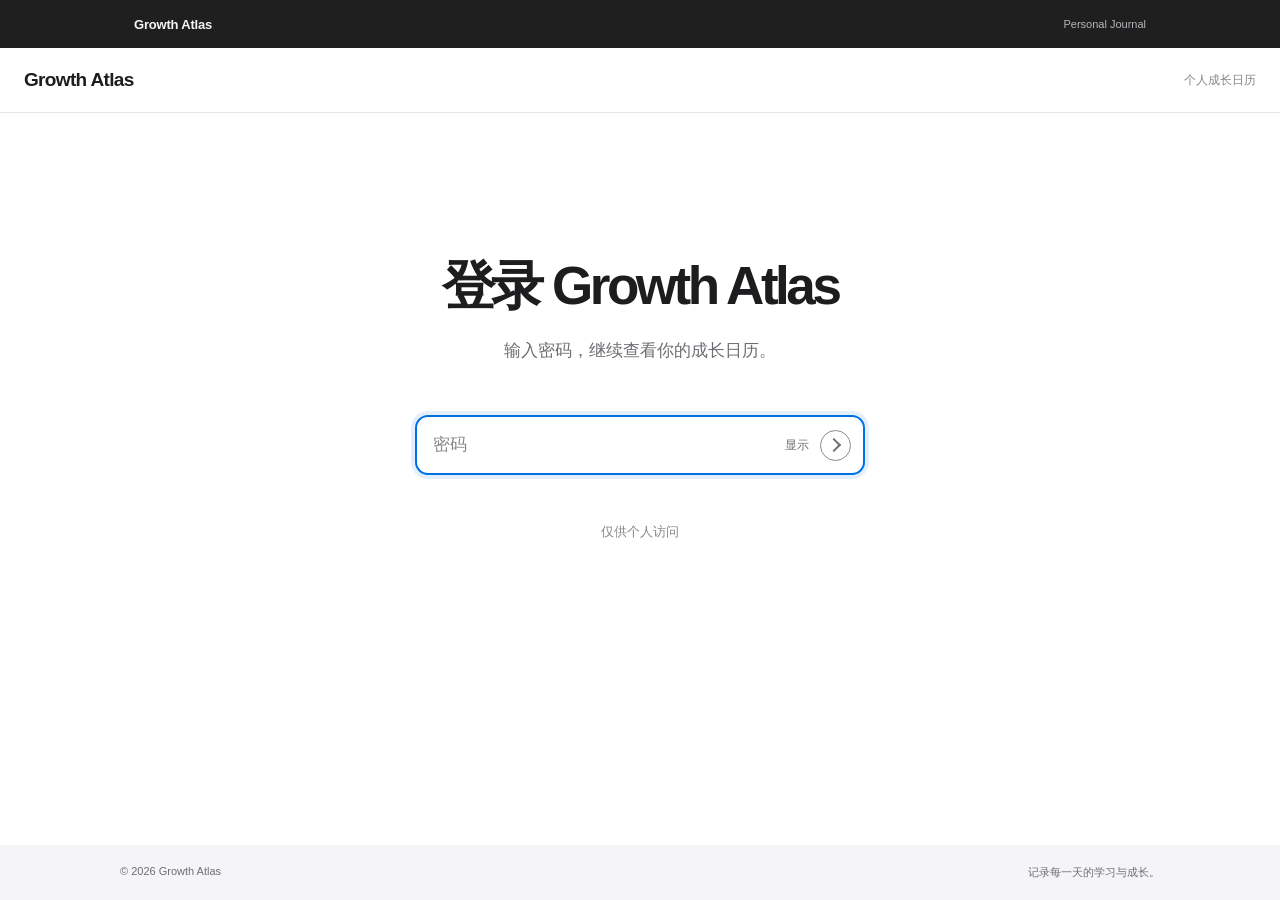
==== calendar.html @ 86c0d1b2 "Rebuild typography and visual palette around Apple-like SF/Inter type and neutral surfaces" ====
<!DOCTYPE html>
<html lang="zh-CN">
<head>
<script>
/* Visual navigation gate only: GitHub Pages remains public, and repository contents are not encrypted. */
(function(){try{if(sessionStorage.getItem('growthAtlasGate')!== '3f55f98f2811bb4a04f81c5dff5974bf2f50a86e8c1baba782991a0f6e214bde')location.replace('./index.html')}catch(e){location.replace('./index.html')}})();
</script>
<meta charset="UTF-8"/>
<meta name="viewport" content="width=device-width,initial-scale=1"/>
<meta name="color-scheme" content="light"/>
<title>Growth Atlas · 学科学习与成长投入</title>
<style>
:root{--bg:#f6f5f0;--card:#fffefa;--ink:#20343c;--nav:#22383e;--muted:#79868a;--stroke:#e6e8e2;--accent:#3b736d;--accent-soft:#e4efea;--gold:#b58c48;--shadow:0 11px 45px rgba(33,54,59,.05);--study:#4774ab;--research:#885c9a;--build:#3b8277;--club:#ad784a;--personal:#ab6876}
*{box-sizing:border-box}html{scroll-behavior:smooth}body{margin:0;background:var(--bg);color:var(--ink);font:14px/1.55 -apple-system,BlinkMacSystemFont,'Segoe UI','PingFang SC','Microsoft YaHei',sans-serif}button,input,textarea,select{font:inherit}button{cursor:pointer}button:disabled{opacity:.5;cursor:not-allowed}button:focus-visible,input:focus-visible,textarea:focus-visible,select:focus-visible{outline:3px solid #80a7a0;outline-offset:2px}h1,h2,h3,p{margin:0}h1,h2{letter-spacing:-.035em}.shell{display:grid;grid-template-columns:250px minmax(0,1fr);min-height:100vh}.sidebar{background:var(--nav);color:#f1f4ef;padding:35px 22px;position:sticky;top:0;height:100vh;display:flex;flex-direction:column;gap:28px}.brand{padding:4px 8px}.brand-mark{width:40px;height:40px;border:1px solid #93afaa;border-radius:11px;display:grid;place-items:center;font-family:Georgia,serif;font-size:28px;color:#d9e6d8;margin-bottom:18px}.eyebrow{font-size:10px;letter-spacing:.2em;font-weight:700;text-transform:uppercase;color:#8ba69e}.brand h2{font-family:Georgia,'Songti SC',serif;font-weight:400;font-size:27px;line-height:1.1;margin:7px 0}.brand p{font-size:11px;color:#a5b9b3;margin-top:6px;letter-spacing:.08em}.side-menu{display:grid;gap:7px}.navbtn{width:100%;display:flex;gap:12px;align-items:center;text-align:left;background:transparent;color:#afc0bb;border:0;border-radius:11px;padding:11px 13px}.navbtn.active,.navbtn:hover{background:#39565a;color:white}.navbtn .glyph{font-size:17px;width:24px;text-align:center}.side-caption{font-size:10px;color:#8ca5a0;letter-spacing:.16em;text-transform:uppercase;padding:0 12px;margin-bottom:8px}.legend{display:grid;gap:14px;padding:0 10px}.leg{display:flex;align-items:center;gap:10px;color:#d4e1dc;font-size:12px}.dot{width:8px;height:8px;display:inline-block;border-radius:100%;flex-shrink:0}.sidebar-bottom{margin-top:auto;border-top:1px solid #496267;padding:20px 8px 4px}.sidebar-bottom strong{font-size:12px;font-weight:600}.sidebar-bottom p{font-size:11px;color:#aac0b9;margin:8px 0 0;line-height:1.7}.content{padding:33px clamp(22px,4vw,64px) 55px;min-width:0;max-width:1840px}.topline{display:flex;justify-content:space-between;align-items:center;margin-bottom:22px;gap:14px}.topline .kicker{letter-spacing:.18em;text-transform:uppercase;font-size:10px;font-weight:700;color:#789188}.date-small{font-size:12px;color:#8a9895}.hero{background:linear-gradient(115deg,#243d40,#30535a 77%,#3b6668);border-radius:20px;color:white;padding:32px 40px;position:relative;overflow:hidden;display:flex;min-height:204px;align-items:center;justify-content:space-between}.hero:before,.hero:after{content:"";position:absolute;border:1px solid rgba(217,236,229,.17);border-radius:100%;height:250px;width:250px;right:-6px;top:-50px}.hero:after{height:170px;width:170px;right:35px;top:-11px}.hero h1{font-family:Georgia,'Songti SC',serif;font-size:clamp(27px,3.6vw,44px);font-weight:400;max-width:610px;margin:6px 0 9px}.hero p{color:#c6d9d5;font-size:13px;max-width:560px}.hero small{color:#acc7c1;font-size:11px;letter-spacing:.11em}.hero .orb{position:relative;font-family:Georgia,serif;font-size:68px;color:#d6e6da;padding-right:53px;opacity:.9}.metrics{display:grid;grid-template-columns:repeat(4,minmax(0,1fr));gap:14px;margin:20px 0 28px}.metric{background:var(--card);border:1px solid var(--stroke);border-radius:13px;padding:17px 20px;box-shadow:var(--shadow)}.metric .value{font-family:Georgia,serif;font-size:28px;color:#24444b;line-height:1.15}.metric label{display:block;color:#82928f;font-size:11px;margin-top:5px}.section-head{display:flex;align-items:end;justify-content:space-between;gap:10px;margin-bottom:15px}.section-head h2{font-family:Georgia,'Songti SC',serif;font-weight:500;font-size:27px}.section-head .muted{font-size:12px;color:#869490}.toolbar{background:var(--card);border:1px solid var(--stroke);border-radius:12px;padding:12px 15px;margin-bottom:15px;display:flex;flex-wrap:wrap;justify-content:space-between;align-items:center;gap:11px}.month-control{display:flex;align-items:center;gap:11px}.month-name{font-family:Georgia,serif;font-size:19px;font-weight:500;min-width:145px;text-align:center}.small-btn{background:#f7f8f4;border:1px solid var(--stroke);color:var(--ink);border-radius:8px;padding:7px 10px;font-weight:600}.small-btn:hover{background:#ebf2ed}.primary{border:0;background:var(--accent);color:white;border-radius:9px;padding:10px 14px;font-weight:650}.primary:hover{background:#305c56}.toolbar-actions{display:flex;gap:7px;align-items:center;flex-wrap:wrap}.searchbox{background:#f8f8f4;border:1px solid var(--stroke);padding:9px 12px;border-radius:8px;width:200px;color:var(--ink)}.filterbar{display:flex;gap:8px;flex-wrap:wrap;margin-bottom:17px}.chip{border:1px solid var(--stroke);background:var(--card);border-radius:30px;padding:6px 12px;color:#657979;font-size:12px;transition:.15s}.chip.active{background:#26474a;border-color:#26474a;color:white}.chip:hover{border-color:#91aaa3}.main-grid{display:grid;grid-template-columns:minmax(0,1fr) 316px;gap:18px;align-items:start}.calendar-wrap{background:var(--card);border-radius:15px;border:1px solid var(--stroke);overflow:hidden;box-shadow:var(--shadow)}.week-head{display:grid;grid-template-columns:repeat(7,minmax(0,1fr));border-bottom:1px solid var(--stroke);background:#f9faf6}.week-head div{padding:13px 0;text-align:center;color:#8b9b96;font-size:11px;font-weight:700}.calendar{display:grid;grid-template-columns:repeat(7,minmax(0,1fr))}.day{padding:10px 10px 8px;min-height:122px;background:var(--card);border:0;border-right:1px solid #eceee8;border-bottom:1px solid #eceee8;text-align:left;display:flex;flex-direction:column;gap:6px;min-width:0;position:relative;color:var(--ink);transition:background .15s}.day:nth-child(7n){border-right:0}.day:hover{background:#f4f9f6}.day.selected{background:#e9f3ed;box-shadow:inset 0 0 0 2px #60887b;z-index:1}.day.outside{background:#fbfbf9;color:#b7c0be}.day.today .num{background:#365f5d;color:white}.day .num{font-family:Georgia,serif;font-size:16px;width:25px;height:25px;display:grid;place-items:center;border-radius:50%}.daytag{font-size:10px;padding:3px 5px;border-radius:5px;white-space:nowrap;overflow:hidden;text-overflow:ellipsis;display:block;line-height:1.4;min-width:0}.daytag.study{background:#e8effb;color:#426d9c}.daytag.research{background:#f1eaf4;color:#80578f}.daytag.build{background:#e6f3ef;color:#397769}.daytag.club{background:#f8eee4;color:#a06f46}.daytag.personal{background:#f9edf0;color:#a05e6a}.plus{font-size:10px;color:#8d9a98;align-self:flex-end;margin-top:auto}.emptyHint{font-size:9px;color:#b8c3be;margin-top:7px}.detail{background:var(--card);border:1px solid var(--stroke);border-radius:15px;box-shadow:var(--shadow);padding:20px;min-height:500px;position:sticky;top:22px}.detail-top{display:flex;justify-content:space-between;align-items:start;gap:10px}.detail h3{font-family:Georgia,'Songti SC',serif;font-weight:500;font-size:21px;line-height:1.4}.detail .subtitle{font-size:11px;color:#94a29f;margin:4px 0 18px}.entry{border-left:3px solid var(--build);padding:9px 0 12px 13px;margin:0 0 14px;border-bottom:1px solid #edf0eb}.entry.study{border-left-color:var(--study)}.entry.research{border-left-color:var(--research)}.entry.build{border-left-color:var(--build)}.entry.club{border-left-color:var(--club)}.entry.personal{border-left-color:var(--personal)}.entry label{font-size:10px;color:#849793;letter-spacing:.02em}.entry strong{display:block;font-size:13px;font-weight:650;margin:3px 0}.entry p{font-size:12px;color:#7f8a8a;white-space:pre-line}.entry .entry-actions{display:flex;gap:10px;margin-top:9px}.textbtn{border:0;background:transparent;color:#81928c;font-size:11px;padding:0}.textbtn:hover{color:#22554f}.empty-day{padding:34px 8px;text-align:center;color:#8e9a95;font-size:12px;line-height:1.7}.add-day{width:100%;background:#f1f6f1;border:1px dashed #a6beb3;color:#427168;border-radius:9px;padding:11px;margin-top:8px;font-weight:600}.pane{display:none}.pane.active{display:block}.timeline{background:var(--card);border:1px solid var(--stroke);border-radius:15px;padding:22px}.timeline-day{display:grid;grid-template-columns:100px 1fr;gap:14px;border-bottom:1px solid #ecefea;padding:14px 0}.timeline-date{font-family:Georgia,serif;font-size:16px}.timeline-items{display:flex;flex-wrap:wrap;gap:7px}.timeline-pill{background:#f5f7f4;border-radius:7px;padding:7px 10px;font-size:12px;border-left:3px solid #567}.timeline-pill small{display:block;font-size:10px;color:#87948e}.insights{display:grid;grid-template-columns:1fr 1fr;gap:16px}.insight-card{border:1px solid var(--stroke);border-radius:15px;background:var(--card);padding:25px;min-height:300px}.insight-card h3{font-family:Georgia,'Songti SC',serif;font-size:20px;font-weight:500;margin-bottom:20px}.bar-row{display:grid;grid-template-columns:110px 1fr 33px;gap:12px;align-items:center;margin:12px 0;font-size:12px}.bar-track{height:8px;background:#edf0eb;border-radius:12px;overflow:hidden}.bar-fill{height:100%;border-radius:12px}.weekReview{border:1px solid var(--stroke);border-radius:15px;background:var(--card);padding:25px}.weekReview h3{font-family:Georgia,serif;font-size:23px;font-weight:400;margin-bottom:8px}.weekReview .review-summary{color:#637a74;font-size:13px;margin:14px 0}.weekReview .review-day{padding:10px 0;border-bottom:1px solid #eceeeb}.weekReview .review-day strong{font-size:12px}.weekReview .review-day span{font-size:12px;color:#81918a}.utilities{border-top:1px solid var(--stroke);padding-top:23px;margin-top:27px;display:grid;grid-template-columns:1fr 1fr;gap:16px}.utility{border:1px solid var(--stroke);border-radius:15px;background:var(--card);padding:20px}.utility h3{font-family:Georgia,'Songti SC',serif;font-weight:500;font-size:19px}.utility p{font-size:12px;color:#788b86;margin:7px 0 14px}.utility .btnrow{display:flex;gap:8px;flex-wrap:wrap}.status{display:flex;gap:7px;align-items:center;color:#7b9088;font-size:11px}.footer{margin-top:27px;font-size:11px;color:#97a39d;display:flex;justify-content:space-between;gap:12px}.dialog-backdrop{position:fixed;inset:0;background:rgba(23,39,43,.45);z-index:30;display:none;align-items:center;justify-content:center;padding:15px}.dialog-backdrop.open{display:flex}.dialog{width:min(560px,100%);max-height:92vh;overflow:auto;background:#fffefa;border-radius:18px;padding:26px;box-shadow:0 20px 80px rgba(10,35,36,.25)}.dialog h3{font-family:Georgia,'Songti SC',serif;font-size:25px;font-weight:400;margin:0 0 16px}.form-grid{display:grid;grid-template-columns:1fr 1fr;gap:13px}.form-item{display:grid;gap:5px;font-size:12px;font-weight:600;color:#667b76;margin-bottom:12px}.form-item.full{grid-column:1/-1}.form-item input,.form-item select,.form-item textarea{border:1px solid #dbe3db;border-radius:8px;padding:9px 11px;background:white;color:var(--ink);width:100%}.dialog .actions{display:flex;justify-content:flex-end;gap:8px;margin-top:16px}.help{font-size:12px;color:#74867e;line-height:1.8;margin:9px 0}.code-example{background:#f2f5f1;border:1px solid #e2e8df;padding:12px;border-radius:9px;font:11px/1.6 ui-monospace,monospace;color:#485f57;white-space:pre-wrap;overflow-wrap:anywhere}.toast{position:fixed;bottom:22px;right:24px;background:#264841;color:white;padding:12px 17px;border-radius:10px;box-shadow:0 9px 26px #1b3c3540;z-index:40;max-width:350px;font-size:13px;display:none}.toast.show{display:block}.mobile-note{display:none}
@media(max-width:1200px){.shell{grid-template-columns:205px minmax(0,1fr)}.sidebar{padding:28px 13px}.content{padding:27px 22px}.main-grid{grid-template-columns:minmax(0,1fr) 280px}.day{min-height:112px;padding:7px}.daytag{font-size:9px}}@media(max-width:960px){.sidebar{position:relative;height:auto;grid-column:1/-1;flex-direction:row;align-items:center;padding:12px 20px;gap:12px}.brand{padding:0}.brand-mark,.brand p,.sidebar-bottom,.side-caption,.legend{display:none}.brand h2{font-size:22px;margin:0;white-space:nowrap}.side-menu{display:flex;margin-left:auto}.navbtn{padding:8px 10px}.navbtn .glyph{display:none}.shell{display:block}.main-grid{grid-template-columns:1fr}.detail{position:static;min-height:0}.metrics{grid-template-columns:repeat(4,1fr)}}@media(max-width:660px){.hero{padding:26px;min-height:170px}.hero .orb{display:none}.metrics{grid-template-columns:repeat(2,1fr)}.main-grid{gap:12px}.day{min-height:93px;padding:5px;gap:3px}.daytag{font-size:8px;line-height:1.25;padding:3px}.plus{font-size:8px}.week-head div{font-size:10px}.content{padding:20px 13px}.toolbar{padding:10px;gap:9px}.month-name{min-width:103px;font-size:16px}.searchbox{width:100%}.toolbar-actions{width:100%}.insights,.utilities{grid-template-columns:1fr}.timeline-day{grid-template-columns:70px 1fr}.footer{flex-direction:column}.form-grid{grid-template-columns:1fr}.side-menu{gap:1px}.navbtn{font-size:11px;padding:7px}}
@media(prefers-reduced-motion:reduce){html{scroll-behavior:auto}*{transition:none!important}}

/* Learning taxonomy and observable study activity */
.tiny-dot{display:inline-block;width:6px;height:6px;border-radius:50%;margin-right:5px;vertical-align:1px;flex-shrink:0}
.learning-tally{font-size:9px;color:#4b7187;background:#edf4f6;align-self:flex-start;padding:1px 5px;border-radius:5px;margin-top:auto;white-space:nowrap}
.subject-filter{display:flex;align-items:center;gap:11px;flex-wrap:wrap;background:#fffefa;border:1px solid var(--stroke);border-radius:12px;padding:11px 14px;margin:-6px 0 17px}
.subject-caption{font-size:11px;font-weight:700;color:#55707a;flex-shrink:0}
.subject-filter-buttons{display:flex;flex-wrap:wrap;gap:6px;flex:1}
.subject-chip{display:inline-flex;gap:6px;align-items:center;padding:5px 10px;background:#f7f8f5;border:1px solid #eaeeeb;border-radius:7px;font-size:11px;color:#687976}
.subject-chip i,.subject-title i{width:8px;height:8px;border-radius:3px;display:inline-block;flex-shrink:0}
.subject-chip:hover,.subject-chip.active{background:#e6eeeb;border-color:#afc3be;color:#264f4b}
.subject-chip.active{font-weight:700;box-shadow:inset 0 0 0 1px #b7cfc5}
.subject-explain{font-size:10px;color:#9aa9a2}
.learning-heading{display:flex;gap:18px;align-items:flex-end;justify-content:space-between;margin:0 0 20px}
.learning-heading h3{font:400 29px Georgia,'Songti SC',serif;margin:5px 0 7px;letter-spacing:-.03em}
.learning-heading p{font-size:12px;color:#879691;max-width:610px}
.period-switch{display:flex;gap:3px;padding:4px;background:#e9eeea;border-radius:10px;flex-shrink:0}
.period-switch button{border:none;padding:8px 13px;border-radius:7px;background:transparent;color:#768883;font-size:11px}
.period-switch button.active{background:white;color:#284d4b;box-shadow:0 1px 6px rgba(30,57,47,.09);font-weight:700}
.study-overview{display:grid;grid-template-columns:repeat(4,minmax(0,1fr));gap:13px;margin-bottom:14px}
.study-kpi{background:var(--card);border:1px solid var(--stroke);border-radius:12px;padding:18px 20px;display:grid;gap:5px}
.study-kpi span{font:400 30px Georgia,serif;color:#284a50}
.study-kpi small{font-size:11px;color:#84948e}
.method-note{font-size:11px;color:#9aa6a3;margin:0 0 19px}
.study-grid{display:grid;grid-template-columns:minmax(0,1.32fr) minmax(260px,1fr);gap:16px}
.study-grid .insight-card{min-height:0}
.study-wide{grid-row:span 2}
.chart-head{display:flex;justify-content:space-between;align-items:start;gap:8px;margin-bottom:22px}
.study-grid .chart-head h3{font:400 20px Georgia,'Songti SC',serif;margin:0 0 5px}
.chart-head p{font-size:11px;color:#92a09d;line-height:1.6}
.chart-guide{font-size:10px;color:#82928d;white-space:nowrap}
.subject-rank{display:grid;grid-template-columns:125px minmax(40px,1fr) 74px;gap:11px;align-items:center;margin:12px 0}
.subject-title{display:flex;align-items:center;gap:7px;font-size:11px;color:#526b69;white-space:nowrap}
.subbar{height:9px;background:#eff2ee;border-radius:20px;overflow:hidden}
.subbar-fill{height:100%;border-radius:20px}
.subnum{text-align:right;color:#496766;font-size:12px;font-variant-numeric:tabular-nums;white-space:nowrap}
.subnum strong{font-size:13px}
.subnum small{font-size:10px;color:#9da9a5}
.week-trend{height:150px;display:flex;gap:9px;justify-content:space-between;align-items:stretch}
.trend-col{min-width:0;flex:1;display:flex;flex-direction:column;align-items:center;gap:4px}
.trend-value{height:18px;font:13px Georgia,serif;color:#476662}
.trend-track{width:100%;flex:1;background:#f0f3ee;border-radius:7px;overflow:hidden;display:flex;align-items:end}
.trend-fill{width:100%;min-height:0;background:linear-gradient(0deg,#53877c,#92b3a5);border-radius:7px 7px 0 0}
.trend-label{font-size:9px;color:#97a59f;white-space:nowrap}
.chart-foot{font-size:10px;color:#9aa9a3;margin-top:13px}
.heatmap{display:grid;grid-template-columns:repeat(14,minmax(0,1fr));gap:5px}
.heat-day{aspect-ratio:1;border-radius:4px;background:#e9eeea;display:block;min-width:0}
.heat-day.h1,.heat-key .h1{background:#c8ded6}.heat-day.h2,.heat-key .h2{background:#92b9a9}.heat-day.h3,.heat-key .h3{background:#639582}.heat-day.h4,.heat-key .h4{background:#315f56}
.heat-key{display:flex;gap:5px;align-items:center;justify-content:flex-end;margin-top:15px;font-size:10px;color:#98a5a0}
.heat-key i{width:12px;height:12px;border-radius:3px;background:#e9eeea;display:block}
.small-note{margin-top:18px;font-size:11px;color:#8d9e97;line-height:1.65}
.neutral-empty{color:#9ca8a2;font-size:12px;padding:15px 0}
.minor-insights{margin-top:16px}
.minor-insights .insight-card{min-height:260px}
.explain-p{font-size:12px;color:#7c8c86;margin:0 0 13px;line-height:1.8}
.field-hidden{display:none!important}
.sr-only{position:absolute;width:1px;height:1px;overflow:hidden;clip:rect(0,0,0,0)}
@media(max-width:1100px){.study-grid{grid-template-columns:1fr}.study-wide{grid-row:auto}.subject-explain{display:none}}
@media(max-width:720px){.study-overview{grid-template-columns:repeat(2,minmax(0,1fr))}.learning-heading{align-items:start;flex-direction:column}.subject-rank{grid-template-columns:110px minmax(30px,1fr) 66px;gap:7px}.study-kpi{padding:14px}.heatmap{gap:3px}.subject-filter{padding:10px}}


/* FULL CALENDAR: every learning point and every other activity appears in the day cell. */
.main-grid{display:grid;grid-template-columns:minmax(0,1fr);gap:18px}
.calendar-wrap{width:100%;max-width:100%;overflow-x:auto;overscroll-behavior-x:contain}
.calendar,.week-head{min-width:1050px}
.day{min-height:220px;padding:12px 11px;gap:9px;white-space:normal;text-align:left;align-self:stretch;justify-content:flex-start;overflow-wrap:anywhere}
.day.study-few{background:#f9fbf9}
.day.study-some{background:#f4f9f5}
.day.study-many{background:#edf6ef}
.day:hover{background:#e9f3ed}
.day.selected{background:#e8f3ec;box-shadow:inset 0 0 0 2px #61887c;z-index:1}
.day.outside{background:#fbfbf9}
.day-top{display:flex;align-items:center;justify-content:space-between;min-height:27px;gap:5px}
.day .num{flex:0 0 25px}
.day-level{font-size:10px;font-weight:700;white-space:nowrap;padding:3px 6px;border-radius:6px;color:#47756c;background:#ddeee4;font-variant-numeric:tabular-nums}
.day-level.few{background:#edf3ee;color:#628072}
.day-level.some{background:#dae9dc;color:#396b54}
.day-level.many{background:#477966;color:#fff}
.day-entries{display:flex;flex-direction:column;gap:9px;min-width:0;flex:1}
.cal-event{display:block;min-width:0;padding-left:8px;border-left:3px solid var(--cal-color);text-align:left}
.cal-kind{font-size:10px;font-weight:700;line-height:1.5;display:flex;align-items:center;gap:5px;color:var(--cal-color);margin-bottom:2px}
.cal-kind-dot{display:inline-block;width:6px;height:6px;border-radius:50%;background:var(--cal-color);flex-shrink:0}
.cal-lines{display:grid;gap:2px;min-width:0}
.cal-topic{display:block;color:#344c52;font-size:11px;line-height:1.5;white-space:normal;overflow-wrap:anywhere;word-break:normal}
.is-study .cal-topic:before{content:'· ';font-weight:800;color:var(--cal-color)}
.is-other .cal-topic{font-size:10px;color:#687b79}
.detail{position:static;top:auto;min-height:0;width:100%}
@media(max-width:1200px){.main-grid{grid-template-columns:minmax(0,1fr)}.day{min-height:200px;padding:11px}}
@media(max-width:960px){.calendar,.week-head{min-width:1050px}}
@media(max-width:660px){.day{min-height:180px;padding:11px;gap:8px}.cal-topic{font-size:11px}.is-other .cal-topic{font-size:10px}.day-level{font-size:10px}}



/* APPLE REFERENCE / TYPOGRAPHY AND COLOR REBUILD V4
   Inspired by apple.com editorial rhythm, not an official Apple site.
   No proprietary fonts or brand imagery are embedded. */
:root{--bg:#ffffff;--card:#ffffff;--ink:#1d1d1f;--nav:#f5f5f7;--muted:#6e6e73;--stroke:#d2d2d7;--accent:#0071e3;--accent-soft:#f5f5f7;--shadow:none;--study:#2474c8;--research:#9b6cae;--build:#298474;--club:#bb8638;--personal:#bd6979;--ease:cubic-bezier(.22,1,.36,1)}
html{scroll-behavior:smooth;scroll-padding-top:126px}
body{background:#fff;color:#1d1d1f;font-family:"SF Pro Text","SF Pro Display",Inter,-apple-system,BlinkMacSystemFont,"Helvetica Neue","PingFang SC","Microsoft YaHei",Arial,sans-serif;font-size:15px;font-weight:400;line-height:1.55;-webkit-font-smoothing:antialiased;text-rendering:optimizeLegibility}
h1,h2,h3{font-family:"SF Pro Display",Inter,-apple-system,BlinkMacSystemFont,"Helvetica Neue","PingFang SC","Microsoft YaHei",Arial,sans-serif;font-weight:600;letter-spacing:-.035em}
button,input,select,textarea{font:inherit}
button:focus-visible,input:focus-visible,textarea:focus-visible,select:focus-visible,summary:focus-visible{outline:3px solid rgba(0,113,227,.6);outline-offset:3px}
.shell{display:block;min-height:100vh}
.sidebar{position:sticky;top:0;z-index:90;width:100%;height:48px;display:flex;align-items:center;gap:28px;padding:0 max(24px,calc((100vw - 1120px)/2));background:rgba(250,250,252,.95);backdrop-filter:blur(18px);-webkit-backdrop-filter:blur(18px);color:#1d1d1f;border-bottom:1px solid rgba(0,0,0,.045);box-shadow:none}
.sidebar .brand{padding:0;display:flex;align-items:center;gap:9px;white-space:nowrap;flex-shrink:0}
.brand-mark{width:24px;height:24px;margin:0;border:0;border-radius:7px;background:#1d1d1f;color:#fff;display:grid;place-items:center;font:16px Georgia,serif}
.sidebar .brand h2{margin:0;color:#1d1d1f;font-family:inherit;font-size:13px;font-weight:650;letter-spacing:-.02em}
.sidebar .brand .eyebrow,.sidebar .brand p,.sidebar-bottom,.sidebar>div:not(.brand){display:none}
.side-menu{display:flex;align-items:center;justify-content:center;margin:0 auto;gap:15px}
.navbtn{width:auto;height:48px;padding:0 11px;background:transparent;color:#505054;border:0;border-radius:0;font-size:12px;font-weight:400;white-space:nowrap;gap:0;transition:color .2s}
.navbtn .glyph{display:none}
.navbtn:hover{background:transparent;color:#000}
.navbtn.active{background:transparent;color:#1d1d1f;font-weight:600}
.navbtn:after{content:"";position:absolute;height:1.5px;bottom:0;left:12px;right:12px;background:#1d1d1f;transform:scaleX(0);transition:transform .28s var(--ease)}
.navbtn{position:relative}
.navbtn.active:after{transform:scaleX(1)}
#atlasLogout{flex-shrink:0!important;width:auto!important;background:transparent!important;border:0!important;color:#6e6e73!important;font-size:11px!important;padding:6px 3px!important;margin:0!important;border-radius:4px!important}
#atlasLogout:hover{color:#1d1d1f!important}
.atlas-subnav{height:58px;top:48px;position:sticky;z-index:85;display:block;background:rgba(255,255,255,.94);backdrop-filter:blur(18px);-webkit-backdrop-filter:blur(18px);border-bottom:1px solid #e5e5e7}
.atlas-subnav-inner{height:100%;max-width:1168px;padding:0 24px;margin:auto;display:flex;align-items:center;gap:14px}
.atlas-subnav-title{font-size:19px;font-weight:600;letter-spacing:-.032em;color:#1d1d1f}
.atlas-subnav-section{font-size:12px;color:#6e6e73;padding-left:13px;border-left:1px solid #d2d2d7}
.atlas-subnav-spacer{flex:1}
.atlas-subnav-caption{display:none}
.atlas-subnav-action{background:#0071e3;color:#fff;border:0;border-radius:999px;padding:7px 14px;font-size:12px;font-weight:500;transition:background .2s}
.atlas-subnav-action:hover{background:#0077ed}
.content{max-width:1250px;margin:0 auto;padding:0 38px 80px;min-width:0}
.topline{display:none}
.feature-stage{width:100vw;margin:0 calc(50% - 50vw);min-height:0;background:#f5f5f7;color:#1d1d1f;display:flex;flex-direction:column;align-items:center;overflow:hidden;padding:0 0 22px}
.feature-stage:before{content:none}
.hero{background:transparent;color:#1d1d1f;padding:79px 20px 39px;min-height:0;display:block;text-align:center;width:100%;margin:0;animation:atlasRise .65s var(--ease) both}
.hero:before,.hero:after,.hero .orb{display:none!important}
.hero>div:first-child{max-width:1030px;margin:auto}
.hero small{color:#6e6e73;font-size:11px;font-weight:500;letter-spacing:.09em}
.hero h1{color:#1d1d1f;font-size:clamp(46px,5.2vw,70px);font-weight:600;line-height:1.12;letter-spacing:-.046em;margin:16px auto 18px}
.hero p{color:#6e6e73;font-size:clamp(17px,1.65vw,21px);font-weight:400;line-height:1.43;max-width:800px;margin:auto;letter-spacing:-.012em}
.hero-explore{display:inline-flex;align-items:center;justify-content:center;gap:10px;margin-top:27px;padding:10px 21px;border:0;border-radius:999px;background:#0071e3;color:#fff;font-size:14px;font-weight:400;transition:background .2s}
.hero-explore:hover{background:#0077ed}
.hero-explore span{font-size:14px}
.hero-showcase{z-index:1;display:grid;grid-template-columns:.82fr 1.18fr;align-items:center;gap:34px;width:min(930px,calc(100% - 56px));min-height:242px;margin:4px auto 0;padding:34px 38px;border-radius:16px;border:0;box-shadow:none;background:#fff;color:#1d1d1f;transform:none;animation:atlasRise .75s var(--ease) .14s both}
.showcase-eyebrow{color:#86868b;font-size:10px;font-weight:500;letter-spacing:.065em;margin-bottom:10px}
.showcase-count{color:#1d1d1f;font-family:"SF Pro Display",Inter,-apple-system,BlinkMacSystemFont,"Helvetica Neue",Arial,sans-serif;font-weight:600;font-size:clamp(72px,8.5vw,116px);line-height:.96;letter-spacing:-.058em;font-variant-numeric:tabular-nums}
.showcase-count-label{font-size:19px;font-weight:500;color:#1d1d1f;margin-top:11px;letter-spacing:-.018em}
.showcase-caption{font-size:12px;color:#86868b;margin-top:11px}
.showcase-right{padding-left:34px;border-left:1px solid #e5e5e7;min-width:0}
.showcase-header{display:flex;justify-content:space-between;gap:15px;align-items:center;font-size:13px;color:#1d1d1f;font-weight:600;margin-bottom:15px}
.showcase-header span:last-child{font-size:11px;color:#86868b;font-weight:400}
.showcase-bars{display:grid;grid-template-columns:repeat(7,minmax(0,1fr));align-items:end;gap:10px;height:143px}
.showcase-day{min-width:0;height:100%;display:flex;align-items:center;flex-direction:column;justify-content:end;gap:8px}
.showcase-bar-track{display:flex;align-items:end;position:relative;width:100%;height:112px;overflow:hidden;border-radius:4px;background:#f5f5f7}
.showcase-bar{display:block;height:0;min-height:3px;width:100%;background:#0071e3;border-radius:4px 4px 0 0;transition:height .7s var(--ease)}
.showcase-day:nth-child(3n+2) .showcase-bar,.showcase-day:nth-child(4n) .showcase-bar{background:#0071e3}
.showcase-day.empty .showcase-bar{background:#d2d2d7}
.showcase-date{font-size:10px;color:#6e6e73;font-variant-numeric:tabular-nums;white-space:nowrap}
.showcase-value{position:absolute;width:100%;left:0;top:5px;text-align:center;color:#6e6e73;font-size:10px;font-weight:500}
.showcase-footnote{color:#86868b;font-size:10px;margin-top:13px;line-height:1.5}
.stage-footline{display:flex;justify-content:space-between;width:min(930px,calc(100% - 56px));margin:21px auto 0;font-size:9px;letter-spacing:.09em;color:#86868b}
.metrics{display:grid;grid-template-columns:repeat(3,minmax(0,1fr));gap:0;margin:0 0 101px;padding:55px 0 45px;background:transparent;border:0;border-bottom:1px solid #e5e5e7;overflow:visible;animation:none}
.metric{min-height:0;display:flex;align-items:center;justify-content:center;text-align:center;flex-direction:column;gap:7px;padding:5px 16px;border:0;border-right:1px solid #e5e5e7;border-radius:0;box-shadow:none!important;background:transparent!important;transform:none!important}
.metric:first-child{display:none}
.metric:last-child{border-right:0}
.metric .value,.metric:nth-child(2) .value,.metric:nth-child(3) .value,.metric:nth-child(4) .value{color:#1d1d1f;font-size:clamp(38px,4vw,58px);line-height:1.08;font-weight:600;letter-spacing:-.042em;font-variant-numeric:tabular-nums}
.metric label,.metric:nth-child(1) label{font-size:12px;color:#6e6e73;font-weight:400;margin:0}
.section-head{display:flex;align-items:center;flex-direction:column;gap:12px;text-align:center;margin:0 0 28px}
.section-head h2{font-size:clamp(36px,4.3vw,54px);font-weight:600;letter-spacing:-.045em;line-height:1.1}
.section-head .muted{color:#6e6e73;font-size:15px;text-align:center;max-width:650px}
.toolbar{padding:0;margin:0 0 15px;display:flex;align-items:center;justify-content:space-between;flex-wrap:wrap;gap:13px;border:0;background:transparent;box-shadow:none}
.month-control{gap:10px}
.month-name{font-size:19px;font-weight:600;letter-spacing:-.022em;min-width:130px}
.small-btn{color:#1d1d1f;border:1px solid #d2d2d7;border-radius:999px;background:#fff;padding:8px 12px;font-size:12px;font-weight:400}
.small-btn:hover{background:#f5f5f7}
.primary{border:0;border-radius:999px;background:#0071e3;color:#fff;padding:10px 17px;font-size:12px;font-weight:500}
.primary:hover{background:#0077ed}
.toolbar-actions{gap:9px}
.searchbox{background:#fff;border:1px solid #d2d2d7;border-radius:9px;min-height:39px;padding:9px 12px;color:#1d1d1f;font-size:13px;width:230px}
.atlas-filters{margin:0 0 19px}
.atlas-filters summary{display:inline-flex;align-items:center;gap:9px;font-size:12px;font-weight:400;color:#0066cc;cursor:pointer;padding:9px 0;list-style:none}
.atlas-filters summary::-webkit-details-marker{display:none}
.atlas-filters summary:before{content:"＋";font-size:15px}
.atlas-filters[open] summary:before{content:"−"}
.filter-summary-note{font-weight:400;color:#86868b}
.atlas-filters .filterbar{margin:10px 0 12px}
.atlas-filters .subject-filter{margin:0 0 6px;padding:13px;background:#f5f5f7;border:0;border-radius:12px}
.chip,.subject-chip{border:1px solid #d2d2d7;border-radius:999px;background:#fff;color:#515154;font-weight:400}
.chip.active{background:#1d1d1f;border-color:#1d1d1f;color:#fff}
.subject-chip.active{background:#e8f2ff;border-color:#9fc5ea;color:#0066cc;box-shadow:none}
.subject-caption{color:#6e6e73}
.main-grid{display:grid;grid-template-columns:minmax(0,1fr);gap:20px}
.calendar-wrap{border:1px solid #e5e5e7;border-radius:14px;box-shadow:none;background:#fff;overflow-x:auto;overscroll-behavior-x:contain}
.calendar,.week-head{display:grid;grid-template-columns:repeat(7,minmax(0,1fr));min-width:1050px}
.week-head{background:#f5f5f7;border-bottom:1px solid #e5e5e7}
.week-head div{padding:14px 0;font-size:11px;color:#6e6e73;font-weight:500;text-align:center}
.day{min-height:215px;padding:11px 10px;gap:8px;display:flex;flex-direction:column;align-self:stretch;white-space:normal;text-align:left;background:#fff;border:0;border-right:1px solid #e5e5e7;border-bottom:1px solid #e5e5e7;color:#1d1d1f;transition:background .18s}
.day:nth-child(7n){border-right:0}
.day.study-few{background:#fcfcfd}
.day.study-some{background:#f8f9fc}
.day.study-many{background:#f2f5fa}
.day.outside{background:#f9f9fa}
.day:hover{background:#edf5ff}
.day.selected{background:#e8f2ff;box-shadow:inset 0 0 0 2px #0071e3;z-index:2}
.day-top{display:flex;align-items:center;justify-content:space-between;min-height:27px;gap:5px}
.day .num{font-family:inherit;font-size:13px;font-weight:600;border-radius:50%;display:grid;place-items:center;width:26px;height:26px}
.day.today .num{background:#0071e3;color:#fff}
.day-level{background:#e5eaf2;color:#4c596d;border-radius:5px;padding:3px 6px;font-size:10px;font-weight:500}
.day-level.few{background:#f1f1f3;color:#6e6e73}
.day-level.some{background:#e9eff7;color:#57677e}
.day-level.many{background:#dfe9f7;color:#305c8c}
.day-entries{display:flex;flex-direction:column;gap:10px;min-width:0;flex:1}
.cal-event{display:block;border-left:2px solid var(--cal-color);padding-left:8px}
.cal-kind{color:var(--cal-color);font-size:10px;font-weight:600;line-height:1.5;display:flex;align-items:center;gap:5px;margin-bottom:2px}
.cal-kind-dot{width:6px;height:6px;border-radius:100%;background:var(--cal-color)}
.cal-lines{display:grid;gap:2px}
.cal-topic{display:block;color:#333336;font-size:11px;line-height:1.5;white-space:normal;overflow-wrap:anywhere}
.is-study .cal-topic:before{content:'· ';font-weight:600;color:var(--cal-color)}
.is-other .cal-topic{font-size:10px;color:#6e6e73}
.detail{min-height:0;position:static;top:auto;background:#f5f5f7;border:0;border-radius:13px;padding:25px 28px;box-shadow:none}
.detail h3{font-family:inherit;font-size:23px;font-weight:600;letter-spacing:-.035em}
.entry{border-bottom:1px solid #e5e5e7}
.add-day{background:#fff;color:#0066cc;border:1px solid #d2d2d7;border-radius:999px}
.pane{display:none}
.pane.active{display:block;animation:atlasPaneIn .34s ease both}
.timeline,.weekReview{background:#f5f5f7;border:0;border-radius:14px;padding:28px;box-shadow:none}
.timeline-day{grid-template-columns:112px 1fr;padding:17px 0;border-bottom:1px solid #e5e5e7}
.timeline-date{font-family:inherit;font-size:15px;font-weight:600}
.timeline-pill{background:#fff;border-radius:9px}
.learning-heading{gap:18px;align-items:end;margin:20px 0 24px}
.learning-heading h3{font-family:inherit;font-size:clamp(31px,3.4vw,45px);font-weight:600;letter-spacing:-.043em}
.learning-heading p{color:#6e6e73;font-size:14px}
.period-switch{background:#f5f5f7;border-radius:999px;padding:4px}
.period-switch button{border:0;border-radius:999px;background:transparent;color:#6e6e73;font-size:12px}
.period-switch button.active{background:#fff;color:#1d1d1f;box-shadow:0 1px 4px rgba(0,0,0,.06);font-weight:600}
.study-overview{gap:13px;margin-bottom:17px;grid-template-columns:repeat(4,minmax(0,1fr))}
.study-kpi{background:#f5f5f7!important;border:0;border-radius:13px;padding:20px;box-shadow:none;display:grid;gap:8px;transform:none!important}
.study-kpi span,.study-kpi:nth-child(1) span,.study-kpi:nth-child(2) span,.study-kpi:nth-child(3) span,.study-kpi:nth-child(4) span{color:#1d1d1f!important;font-family:inherit;font-size:clamp(32px,3vw,46px);font-weight:600;letter-spacing:-.045em}
.study-kpi small{color:#6e6e73;font-size:11px}
.method-note{color:#86868b}
.study-grid{gap:15px}
.insight-card{background:#f5f5f7;border:0;border-radius:13px;padding:26px;box-shadow:none}
.study-grid .chart-head h3{font-family:inherit;font-size:20px;font-weight:600}
.chart-head p,.chart-foot{color:#86868b}
.subbar{height:8px;background:#e5e5e7}
.week-trend{height:160px}
.trend-fill{background:#0071e3}
.heat-day.h1,.heat-key .h1{background:#e4eefb}
.heat-day.h2,.heat-key .h2{background:#bcd6f3}
.heat-day.h3,.heat-key .h3{background:#77ace6}
.heat-day.h4,.heat-key .h4{background:#0071e3}
.utilities{display:grid;grid-template-columns:1fr 1fr;gap:17px;margin:68px 0 0}
.utility{background:#f5f5f7;border:0;border-radius:14px;padding:27px;box-shadow:none}
.utility h3{font-family:inherit;font-size:20px;font-weight:600}
.utility p{color:#6e6e73;font-size:13px;line-height:1.7}
.footer{color:#86868b;border-top:1px solid #e5e5e7;margin-top:65px;padding-top:23px;font-size:11px}
.dialog-backdrop{backdrop-filter:blur(7px)}
.dialog{border-radius:16px}
.dialog h3{font-family:inherit;font-weight:600}
@keyframes atlasPaneIn{from{opacity:0;transform:translateY(8px)}to{opacity:1;transform:translateY(0)}}
@keyframes atlasRise{from{opacity:0;transform:translateY(13px)}to{opacity:1;transform:translateY(0)}}
@keyframes atlasMonthIn{from{opacity:.65}to{opacity:1}}
.hero{animation:atlasRise .55s ease both}
.calendar.month-animate{animation:atlasMonthIn .25s ease both}
.reveal-when-visible{opacity:0;transform:translateY(12px);transition:opacity .45s ease,transform .45s ease}
.reveal-when-visible.is-visible{opacity:1;transform:none}
@media(max-width:950px){
 .sidebar{gap:12px;padding:0 18px}
 .side-menu{gap:3px}
 .navbtn{padding:0 8px}
 .content{padding:0 20px 65px}
 .hero{padding-top:64px}
 .hero h1{font-size:clamp(43px,6vw,60px)}
 .hero-showcase{width:calc(100% - 44px);gap:21px;padding:28px}
 .showcase-right{padding-left:22px}
 .metrics{margin-bottom:76px}
 .study-grid{grid-template-columns:1fr}
 .study-wide{grid-row:auto}
}
@media(max-width:700px){
 .sidebar{height:47px;gap:7px;padding:0 12px}
 .sidebar .brand h2{display:none}
 .side-menu{gap:0}
 .navbtn{height:47px;font-size:11px;padding:0 8px}
 #atlasLogout{font-size:10px!important}
 .atlas-subnav{top:47px;height:54px}
 .atlas-subnav-inner{padding:0 16px}
 .atlas-subnav-title{font-size:17px}
 .atlas-subnav-section{font-size:11px}
 .content{padding:0 15px 55px}
 .hero{padding:65px 18px 30px}
 .hero h1{font-size:clamp(40px,8.8vw,55px)}
 .hero p{font-size:15px}
 .hero-showcase{grid-template-columns:1fr;width:calc(100% - 30px);padding:28px 24px;gap:22px}
 .showcase-left{text-align:center}
 .showcase-count{font-size:77px}
 .showcase-count-label{font-size:17px}
 .showcase-right{border-left:0;border-top:1px solid #e5e5e7;padding-left:0;padding-top:22px}
 .showcase-bars{gap:8px}
 .stage-footline{width:calc(100% - 35px);margin-top:22px}
 .metrics{padding:38px 0 29px;margin-bottom:68px}
 .metric{padding:0 8px}
 .metric .value,.metric:nth-child(2) .value,.metric:nth-child(3) .value,.metric:nth-child(4) .value{font-size:35px}
 .metric label{font-size:10px}
 .section-head h2{font-size:37px}
 .section-head .muted{font-size:12px}
 .toolbar-actions{width:100%;display:grid;grid-template-columns:1fr auto}
 .searchbox{width:100%}
 .calendar,.week-head{min-width:1050px}
 .day{min-height:185px}
 .detail{padding:21px}
 .study-overview{grid-template-columns:repeat(2,minmax(0,1fr))}
 .learning-heading{flex-direction:column;align-items:start}
 .utilities{grid-template-columns:1fr;margin-top:45px}
 .footer{flex-direction:column}
}
@media(max-width:420px){
 .sidebar{gap:5px;padding:0 8px}
 .navbtn{font-size:10px;padding:0 7px}
 .atlas-subnav-section{display:none}
 .hero h1{font-size:40px}
 .month-name{min-width:112px;font-size:17px}
 .metric .value,.metric:nth-child(2) .value,.metric:nth-child(3) .value,.metric:nth-child(4) .value{font-size:30px}
}
@media(prefers-reduced-motion:reduce){
 html{scroll-behavior:auto}
 *,*:before,*:after{transition-duration:.01ms!important;animation-duration:.01ms!important;animation-iteration-count:1!important}
 .reveal-when-visible{opacity:1;transform:none}
}

</style>
</head>
<body>
<div class="shell">
<aside class="sidebar">
 <div class="brand"><div class="brand-mark">G</div><div class="eyebrow">PERSONAL ARCHIVE</div><h2>Growth Atlas</h2><p>学习有迹 · 项目有序 · 成长可见</p></div>
 <nav class="side-menu" aria-label="主要视图">
  <button class="navbtn active" data-pane="calendar"><span class="glyph">▦</span>月历视图</button>
  <button class="navbtn" data-pane="timeline"><span class="glyph">≡</span>活动时间线</button>
  <button class="navbtn" data-pane="insights"><span class="glyph">◫</span>成长图谱</button>
  <button class="navbtn" data-pane="review"><span class="glyph">↗</span>每周复盘</button>
 </nav>
 <div><div class="side-caption">ACTIVITY CATEGORIES</div><div class="legend"><div class="leg"><span class="dot" style="background:var(--study)"></span>课程与学科</div><div class="leg"><span class="dot" style="background:var(--research)"></span>科研与竞赛</div><div class="leg"><span class="dot" style="background:var(--build)"></span>工程与 Codex</div><div class="leg"><span class="dot" style="background:var(--club)"></span>天文社与组织</div><div class="leg"><span class="dot" style="background:var(--personal)"></span>生活与发展</div></div></div>
 <div class="sidebar-bottom"><strong>持续记录，而非追求完美。</strong><p>从 2026 年 8 月 30 日开始。为每次学习、实验、探索与改变留下可追溯的轨迹。</p></div>
<button type="button" id="atlasLogout" style="margin-top:14px;width:100%;border:1px solid #b7c6bf;border-radius:10px;padding:10px 12px;background:#fffefa;color:#365d55;cursor:pointer" onclick="try{sessionStorage.removeItem('growthAtlasGate')}catch(e){};location.replace('./index.html')">退出日历 · 锁定页面</button>
</aside>
<div class="atlas-subnav" aria-label="日历工具栏"><div class="atlas-subnav-inner">
  <span class="atlas-subnav-title">Growth Atlas</span><span class="atlas-subnav-section" id="subnavView">成长月历</span>
  <span class="atlas-subnav-spacer"></span><span class="atlas-subnav-caption">记录每一天的成长。</span>
  <button type="button" class="atlas-subnav-action" id="subnavNew">＋ 新增记录</button>
</div></div>
<main class="content">
 <div class="topline"><span class="kicker">GROWTH / DAILY JOURNAL</span><span class="date-small" id="todayDate"></span></div>
 <section class="feature-stage" aria-labelledby="featureTitle">
 <div class="hero"><div><small>GROWTH ATLAS</small><h1 id="featureTitle">每一天。<br>都是新的进步。</h1><p>学习、研究、创造。那些值得记住的日子，都在这里。</p><button type="button" class="hero-explore" id="heroExplore">探索成长日历 <span aria-hidden="true">↗</span></button></div></div>
 <div class="hero-showcase" aria-label="依据实际记录生成的学习投入可视化">
  <div class="showcase-left">
    <div class="showcase-eyebrow">LEARNING / A LIVING ARCHIVE</div>
    <div class="showcase-count" id="showcaseCount">—</div>
    <div class="showcase-count-label">已记录的学习主题</div>
    <div class="showcase-caption">从每一天的探索开始。</div>
  </div>
  <div class="showcase-right">
    <div class="showcase-header"><span>学习足迹</span><span id="showcasePeriod">最近 7 天</span></div>
    <div class="showcase-bars" id="showcaseBars"></div>
    <div class="showcase-footnote">按当日实际学习主题数绘制 · 无记录的日期记为 0</div>
  </div>
 </div>
 <div class="stage-footline"><span>EST. AUG 2026</span><span>SCROLL TO EXPLORE ↓</span></div>
</section>
 <section class="metrics"><div class="metric"><div class="value" id="statStudyTopics">—</div><label>学习主题记录</label></div><div class="metric"><div class="value" id="statStudyDays">—</div><label>学习活跃天数</label></div><div class="metric"><div class="value" id="statItems">—</div><label>全部活动条目</label></div><div class="metric"><div class="value" id="statDays">—</div><label>有活动记录的日期</label></div></section><div class="sr-only"><span id="statDomains"></span><span id="statMonth"></span></div>
 <div class="section-head"><h2 id="paneTitle">成长月历</h2><span class="muted" id="paneHint">每天完整列出学习知识点与其他活动 · 可横向滚动</span></div>
 <div class="toolbar"><div class="month-control"><button class="small-btn" id="prevMonth" aria-label="上个月">‹</button><div class="month-name" id="monthName"></div><button class="small-btn" id="nextMonth" aria-label="下个月">›</button><button class="small-btn" id="goToday">今天</button></div><div class="toolbar-actions"><input class="searchbox" id="search" placeholder="搜索学科、项目或关键词" aria-label="搜索记录"/><button class="primary" id="newEntry">＋ 新增记录</button></div></div>
 <details class="atlas-filters"><summary>筛选内容 <span class="filter-summary-note">活动类别 · 学科</span></summary><div class="filterbar" id="filters"></div><div id="subjectFilters" class="subject-filter"><span class="subject-caption">学习学科</span><div class="subject-filter-buttons" id="subjectFilterButtons"></div><span class="subject-explain">筛选学习条目，其它活动保留</span></div></details>
 <section class="pane active" id="pane-calendar"><div class="main-grid"><div class="calendar-wrap"><div class="week-head"><div>周日</div><div>周一</div><div>周二</div><div>周三</div><div>周四</div><div>周五</div><div>周六</div></div><div class="calendar" id="calendar"></div></div><aside class="detail" id="dayDetail"></aside></div></section>
 <section class="pane" id="pane-timeline"><div class="timeline" id="timeline"></div></section>
 <section class="pane" id="pane-insights">
  <div class="learning-heading"><div><div class="eyebrow">LEARNING JOURNAL / EVIDENCE-BASED</div><h3>学习投入 · 多还是少？</h3><p>用可核查的学习活跃天数与学习主题数衡量记录密度，不将对话数量当作学习时长。</p></div><div class="period-switch"><button class="active" id="scopeAll">全部时间</button><button id="scopeMonth">当前月份</button></div></div>
  <div class="study-overview"><div class="study-kpi"><span id="overviewStudyDays">—</span><small>有学习记录的天数</small></div><div class="study-kpi"><span id="overviewStudyEntries">—</span><small>学习主题记录数</small></div><div class="study-kpi"><span id="overviewSubjects">—</span><small>涉及学科数</small></div><div class="study-kpi"><span id="overviewCoverage">—</span><small>日历日记录覆盖率</small></div></div>
  <p class="method-note" id="studySpanDesc"></p>
  <div class="study-grid"><div class="insight-card study-wide"><div class="chart-head"><div><h3>学科投入对比</h3><p>按学习活跃天数排序；同一学科同一天多条记录只算 1 天</p></div><span class="chart-guide">天数 / 条目数</span></div><div id="subjectRanking"></div></div><div class="insight-card"><div class="chart-head"><div><h3>每周学习节奏</h3><p>每柱代表一周中留下学习记录的天数（最多 7 天）</p></div></div><div class="week-trend" id="weekTrend"></div><div class="chart-foot">纵向高度 = 学习活跃天数 / 7</div></div><div class="insight-card"><div class="chart-head"><div><h3>学习日历热度</h3><p>最近 84 天（或当前月份）；深色表示同一天记录更多学习主题</p></div></div><div class="heatmap" id="learningHeatmap"></div><div class="heat-key"><span>少</span><i class="h0"></i><i class="h1"></i><i class="h2"></i><i class="h3"></i><i class="h4"></i><span>多</span></div><p class="small-note" id="timeCoverage"></p></div></div>
  <div class="insights minor-insights"><div class="insight-card"><h3>全部活动类别</h3><div id="typeBars"></div></div><div class="insight-card"><h3>统计方法</h3><p class="explain-p">「学习活跃天数」＝某学科在不同日期出现的次数。同一天多次记录仍算 1 天。</p><p class="explain-p">「学习主题记录数」＝学习事件条目数。详细问题可以拆成多个主题；它不等于学习小时数。</p><p class="explain-p">「日历日记录覆盖率」＝有学习记录的天数 ÷ 统计区间的日历天数。缺少记录可能只是当天没有与 ChatGPT 对话。</p><p class="explain-p">这份统计更适合与自己的不同周、不同月比较，不能据此判断知识掌握程度。</p></div></div>
</section>
 <section class="pane" id="pane-review"><div class="weekReview"><div class="month-control" style="justify-content:space-between;max-width:340px"><button class="small-btn" id="weekPrev">‹ 上一周</button><button class="small-btn" id="weekNext">下一周 ›</button></div><h3 id="reviewRange" style="margin-top:18px"></h3><p class="review-summary" id="reviewSummary"></p><div id="reviewDays"></div></div></section>
 <div class="utilities">
  <div class="utility"><h3>每日增量更新与备份</h3><p>支持直接新增、修改记录，自动保存到当前浏览器。每日回顾里的 JSON 可以一键合并；建议定期导出备份。</p><div class="btnrow"><button class="primary" id="importBtn">导入每日更新</button><button class="small-btn" id="exportBtn">导出全部 JSON</button><button class="small-btn" id="importFileBtn">从文件恢复</button><input type="file" id="filePicker" accept=".json,application/json" hidden/></div></div>
  <div class="utility"><h3>在线更新源（可选）</h3><p>填写可公开读取、支持跨域访问的 JSON 地址后，日历打开时会主动拉取新增记录。发布此 HTML 本身并不会自动建立数据源。</p><div class="btnrow"><input id="feedUrl" class="searchbox" style="flex:1;min-width:165px" placeholder="https://…/updates.json" aria-label="更新源 URL"/><button class="small-btn" id="saveFeed">保存地址</button><button class="small-btn" id="syncFeed">立即同步</button></div><p class="status" id="syncStatus" style="margin-bottom:0">● 尚未连接在线更新源</p></div>
 </div>
 <footer class="footer"><span>GROWTH ATLAS · 本地优先 · 不依赖外部 CDN · 自动保存编辑</span><span>历史记录：ChatGPT 对话及 Codex 摘要，具体完成状态未经逐项核验。</span></footer>
</main></div>
<div class="dialog-backdrop" id="editorBackdrop" role="presentation"><div class="dialog" role="dialog" aria-modal="true" aria-labelledby="editorTitle"><h3 id="editorTitle">新增成长记录</h3><div class="form-grid"><label class="form-item">日期<input type="date" id="entryDate"/></label><label class="form-item">活动类别<select id="entryCategory"><option value="study">课程与学科</option><option value="research">科研与竞赛</option><option value="build">工程与 Codex</option><option value="club">天文社与组织</option><option value="personal">生活与发展</option></select></label><label class="form-item full" id="studyDomainWrap">学习学科<select id="studyDomainSelect"><option>算法与编程</option><option>概率统计</option><option>离散数学</option><option>数字逻辑与电路</option><option>演化计算</option><option>AI/HPC</option><option>数学建模</option><option>金融数学</option><option>科研写作</option><option>系统工程</option><option>AI Agent 与工具</option></select></label><label class="form-item full field-hidden" id="entryDomainWrap">项目 / 活动方向<input id="entryDomain" placeholder="例如：APAC26 / 天文社 / DDL Reminder"/></label><label class="form-item full" id="entryMinutesWrap">学习时长（可选，分钟）<input id="entryMinutes" inputmode="numeric" type="number" min="0" max="1440" step="5" placeholder="不知道就留空；不会虚构过去的学时"/></label><label class="form-item full">今天做了什么？<input id="entryTitle" maxlength="250" required placeholder="用一句话概括活动"/></label><label class="form-item full">补充说明（可选）<textarea id="entryDetail" rows="4" placeholder="具体进展、发现、遇到的问题、下一步……"></textarea></label><label class="form-item">进展状态<select id="entryStatus"><option>记录</option><option>进行中</option><option>已完成</option><option>提出 / 计划</option></select></label><label class="form-item">记录来源<input id="entrySource" value="手动记录"/></label></div><div class="actions"><button class="small-btn" id="editorCancel">取消</button><button class="primary" id="editorSave">保存记录</button></div></div></div>
<div class="dialog-backdrop" id="importBackdrop" role="presentation"><div class="dialog" role="dialog" aria-modal="true" aria-labelledby="importTitle"><h3 id="importTitle">导入每日更新</h3><p class="help">粘贴每日自动回顾中的 JSON。支持单日对象、日期数组，或者包含 <code>entries</code> 的完整备份。相同日期和同名活动会自动去重。学习类事件请使用 domain 填写具体学科。可选填 minutes（分钟）记录真实学习时间。</p><div class="code-example">{"date":"2026-10-11","events":[{"category":"study","domain":"概率统计","title":"学习联合分布","detail":"推导边缘分布","status":"记录","source":"ChatGPT"}]}</div><label class="form-item" style="margin-top:16px">JSON 数据<textarea id="importText" rows="8" placeholder="在此粘贴 JSON 数据"></textarea></label><div class="actions"><button class="small-btn" id="importCancel">取消</button><button class="primary" id="importSave">合并到日历</button></div></div></div>
<div class="toast" id="toast" role="status" aria-live="polite"></div>
<script>
'use strict';
const INITIAL_DATA=[{"id":"legacy-2026-08-30-1-0","date":"2026-08-30","category":"study","domain":"AI Agent 与工具","title":"Skill 机制","detail":"","status":"记录","source":"ChatGPT / Codex 摘要"},{"id":"legacy-2026-08-30-2-1","date":"2026-08-30","category":"research","domain":"科研项目","title":"数学建模 Skill 安装与评估","detail":"","status":"记录","source":"ChatGPT / Codex 摘要"},{"id":"legacy-2026-08-30-3-2","date":"2026-08-30","category":"build","domain":"软件与工具","title":"Garmin fēnix 7 软件构想","detail":"","status":"记录","source":"ChatGPT / Codex 摘要"},{"id":"legacy-2026-08-30-5-3","date":"2026-08-30","category":"personal","domain":"生活记录","title":"自演化城市游戏探索","detail":"","status":"记录","source":"ChatGPT / Codex 摘要"},{"id":"legacy-2026-08-31-1-4","date":"2026-08-31","category":"study","domain":"AI Agent 与工具","title":"Subagent 设计","detail":"","status":"记录","source":"ChatGPT / Codex 摘要"},{"id":"legacy-2026-08-31-2-5","date":"2026-08-31","category":"research","domain":"科研项目","title":"建模 Skill 工作流评估","detail":"","status":"记录","source":"ChatGPT / Codex 摘要"},{"id":"legacy-2026-08-31-3-6","date":"2026-08-31","category":"build","domain":"软件与工具","title":"Windows 截图延迟排查、软件清理","detail":"","status":"记录","source":"ChatGPT / Codex 摘要"},{"id":"legacy-2026-09-01-1-7","date":"2026-09-01","category":"study","domain":"概率统计","title":"ANOVA、F 统计量","detail":"","status":"记录","source":"ChatGPT / Codex 摘要"},{"id":"legacy-2026-09-01-2-8","date":"2026-09-01","category":"research","domain":"科研项目","title":"论文阅读 Skill 竞赛方向","detail":"","status":"记录","source":"ChatGPT / Codex 摘要"},{"id":"legacy-2026-09-01-3-9","date":"2026-09-01","category":"build","domain":"软件与工具","title":"教务课程信息采集、CodeArt、H 盘测速","detail":"","status":"记录","source":"ChatGPT / Codex 摘要"},{"id":"legacy-2026-09-01-5-10","date":"2026-09-01","category":"personal","domain":"生活记录","title":"新学期选课整理","detail":"","status":"记录","source":"ChatGPT / Codex 摘要"},{"id":"legacy-2026-09-02-1-11","date":"2026-09-02","category":"study","domain":"系统工程","title":"磁盘性能与存储","detail":"","status":"记录","source":"ChatGPT / Codex 摘要"},{"id":"legacy-2026-09-02-3-12","date":"2026-09-02","category":"build","domain":"软件与工具","title":"I/J/K/L 磁盘分析","detail":"","status":"记录","source":"ChatGPT / Codex 摘要"},{"id":"legacy-2026-09-03-2-13","date":"2026-09-03","category":"research","domain":"科研项目","title":"CUMCM 工作区讨论（任务细节不足）","detail":"","status":"记录","source":"ChatGPT / Codex 摘要"},{"id":"legacy-2026-09-04-1-14","date":"2026-09-04","category":"study","domain":"系统工程","title":"Git","detail":"","status":"记录","source":"ChatGPT / Codex 摘要"},{"id":"legacy-2026-09-04-1-15","date":"2026-09-04","category":"study","domain":"科研写作","title":"验证链","detail":"","status":"记录","source":"ChatGPT / Codex 摘要"},{"id":"legacy-2026-09-04-2-16","date":"2026-09-04","category":"research","domain":"科研项目","title":"CUMCM 文献→建模→计算→论文流程","detail":"","status":"记录","source":"ChatGPT / Codex 摘要"},{"id":"legacy-2026-09-04-3-17","date":"2026-09-04","category":"build","domain":"软件与工具","title":"Skill 07、Supervisor、经验文档；Git 合并","detail":"","status":"记录","source":"ChatGPT / Codex 摘要"},{"id":"legacy-2026-09-05-1-18","date":"2026-09-05","category":"study","domain":"AI/HPC","title":"MoE、TP、SwiGLU、Profiling","detail":"","status":"记录","source":"ChatGPT / Codex 摘要"},{"id":"legacy-2026-09-05-2-19","date":"2026-09-05","category":"research","domain":"科研项目","title":"Qwen3-235B 实验 Roadmap","detail":"","status":"记录","source":"ChatGPT / Codex 摘要"},{"id":"legacy-2026-09-05-3-20","date":"2026-09-05","category":"build","domain":"软件与工具","title":"MoE Investigator Skill、HPC 环境准备","detail":"","status":"记录","source":"ChatGPT / Codex 摘要"},{"id":"legacy-2026-09-05-5-21","date":"2026-09-05","category":"personal","domain":"生活记录","title":"待办页面整理；每周总结构想","detail":"","status":"记录","source":"ChatGPT / Codex 摘要"},{"id":"legacy-2026-09-06-1-22","date":"2026-09-06","category":"study","domain":"AI/HPC","title":"TTFT、TPOT、Triton、TMA、NUMA","detail":"","status":"记录","source":"ChatGPT / Codex 摘要"},{"id":"legacy-2026-09-06-2-23","date":"2026-09-06","category":"research","domain":"科研项目","title":"APAC26：多项推理性能对照实验设计","detail":"","status":"记录","source":"ChatGPT / Codex 摘要"},{"id":"legacy-2026-09-06-3-24","date":"2026-09-06","category":"build","domain":"软件与工具","title":"实验运行与后续任务安排","detail":"","status":"记录","source":"ChatGPT / Codex 摘要"},{"id":"legacy-2026-09-07-1-25","date":"2026-09-07","category":"study","domain":"金融数学","title":"二叉树期权、风险中性","detail":"","status":"记录","source":"ChatGPT / Codex 摘要"},{"id":"legacy-2026-09-07-3-26","date":"2026-09-07","category":"build","domain":"软件与工具","title":"Notion 课程知识库搭建","detail":"","status":"记录","source":"ChatGPT / Codex 摘要"},{"id":"legacy-2026-09-07-5-27","date":"2026-09-07","category":"personal","domain":"生活记录","title":"新学期课业资料整理","detail":"","status":"记录","source":"ChatGPT / Codex 摘要"},{"id":"legacy-2026-09-08-1-28","date":"2026-09-08","category":"study","domain":"系统工程","title":"TUN、MTU、PPPoE","detail":"","status":"记录","source":"ChatGPT / Codex 摘要"},{"id":"legacy-2026-09-08-3-29","date":"2026-09-08","category":"build","domain":"软件与工具","title":"Clash 网络故障排查","detail":"","status":"记录","source":"ChatGPT / Codex 摘要"},{"id":"legacy-2026-09-09-1-30","date":"2026-09-09","category":"study","domain":"数字逻辑与电路","title":"NAND、XOR","detail":"","status":"记录","source":"ChatGPT / Codex 摘要"},{"id":"legacy-2026-09-09-3-31","date":"2026-09-09","category":"build","domain":"软件与工具","title":"FPGA Constraints 补全、C 盘扩容","detail":"","status":"记录","source":"ChatGPT / Codex 摘要"},{"id":"legacy-2026-09-09-5-32","date":"2026-09-09","category":"personal","domain":"生活记录","title":"股票数据 AI 接口构想","detail":"","status":"记录","source":"ChatGPT / Codex 摘要"},{"id":"legacy-2026-09-10-1-33","date":"2026-09-10","category":"study","domain":"数学建模","title":"赛题分析与建模路线","detail":"","status":"记录","source":"ChatGPT / Codex 摘要"},{"id":"legacy-2026-09-10-2-34","date":"2026-09-10","category":"research","domain":"科研项目","title":"CUMCM ABC 题、Selection 与 Supervisor","detail":"","status":"记录","source":"ChatGPT / Codex 摘要"},{"id":"legacy-2026-09-10-3-35","date":"2026-09-10","category":"build","domain":"软件与工具","title":"Git 同步、Figure 步骤重跑","detail":"","status":"记录","source":"ChatGPT / Codex 摘要"},{"id":"legacy-2026-09-11-1-36","date":"2026-09-11","category":"study","domain":"数学建模","title":"ANN、候选模型、文献策略","detail":"","status":"记录","source":"ChatGPT / Codex 摘要"},{"id":"legacy-2026-09-11-2-37","date":"2026-09-11","category":"research","domain":"科研项目","title":"CUMCM H2/H3 路线及机器学习实验审查","detail":"","status":"记录","source":"ChatGPT / Codex 摘要"},{"id":"legacy-2026-09-11-3-38","date":"2026-09-11","category":"build","domain":"软件与工具","title":"Git 分支同步、环境依赖修复","detail":"","status":"记录","source":"ChatGPT / Codex 摘要"},{"id":"legacy-2026-09-12-1-39","date":"2026-09-12","category":"study","domain":"数学建模","title":"热湿耦合、潜热、1D/2D、收敛","detail":"","status":"记录","source":"ChatGPT / Codex 摘要"},{"id":"legacy-2026-09-12-2-40","date":"2026-09-12","category":"research","domain":"科研项目","title":"CUMCM 科研图重绘、验证设计","detail":"","status":"记录","source":"ChatGPT / Codex 摘要"},{"id":"legacy-2026-09-12-3-41","date":"2026-09-12","category":"build","domain":"软件与工具","title":"Python 可视化、图表质检、模型数据复核","detail":"","status":"记录","source":"ChatGPT / Codex 摘要"},{"id":"legacy-2026-09-13-1-42","date":"2026-09-13","category":"study","domain":"科研写作","title":"LaTeX、论文结构和一致性","detail":"","status":"记录","source":"ChatGPT / Codex 摘要"},{"id":"legacy-2026-09-13-2-43","date":"2026-09-13","category":"research","domain":"科研项目","title":"CUMCM Q1—Q4 论文与支撑材料","detail":"","status":"记录","source":"ChatGPT / Codex 摘要"},{"id":"legacy-2026-09-13-3-44","date":"2026-09-13","category":"build","domain":"软件与工具","title":"图表、附录、源代码和提交材料整合","detail":"","status":"记录","source":"ChatGPT / Codex 摘要"},{"id":"legacy-2026-09-13-5-45","date":"2026-09-13","category":"personal","domain":"生活记录","title":"数学建模竞赛提交相关沟通","detail":"","status":"记录","source":"ChatGPT / Codex 摘要"},{"id":"legacy-2026-09-14-1-46","date":"2026-09-14","category":"study","domain":"系统工程","title":"Cloudflare Worker、D1","detail":"","status":"记录","source":"ChatGPT / Codex 摘要"},{"id":"legacy-2026-09-14-2-47","date":"2026-09-14","category":"research","domain":"科研项目","title":"APAC26 项目归档","detail":"","status":"记录","source":"ChatGPT / Codex 摘要"},{"id":"legacy-2026-09-14-3-48","date":"2026-09-14","category":"build","domain":"软件与工具","title":"aiusage 部署、Token 页面与多设备接入","detail":"","status":"记录","source":"ChatGPT / Codex 摘要"},{"id":"legacy-2026-09-14-4-49","date":"2026-09-14","category":"club","domain":"组织与运营","title":"JWST 明信片图注、配对及星图编号","detail":"","status":"记录","source":"ChatGPT / Codex 摘要"},{"id":"legacy-2026-09-15-1-50","date":"2026-09-15","category":"study","domain":"算法与编程","title":"C++ 递归、麻将搜索","detail":"","status":"记录","source":"ChatGPT / Codex 摘要"},{"id":"legacy-2026-09-15-3-51","date":"2026-09-15","category":"build","domain":"软件与工具","title":"CLion 调试；Token 数据同步","detail":"","status":"记录","source":"ChatGPT / Codex 摘要"},{"id":"legacy-2026-09-15-4-52","date":"2026-09-15","category":"club","domain":"组织与运营","title":"明信片正反面对应检查","detail":"","status":"记录","source":"ChatGPT / Codex 摘要"},{"id":"legacy-2026-09-16-1-53","date":"2026-09-16","category":"study","domain":"离散数学","title":"Stars and Bars","detail":"","status":"记录","source":"ChatGPT / Codex 摘要"},{"id":"legacy-2026-09-16-1-54","date":"2026-09-16","category":"study","domain":"算法与编程","title":"二分、模运算","detail":"","status":"记录","source":"ChatGPT / Codex 摘要"},{"id":"legacy-2026-09-16-3-55","date":"2026-09-16","category":"build","domain":"软件与工具","title":"WakaTime 排障、视觉质检","detail":"","status":"记录","source":"ChatGPT / Codex 摘要"},{"id":"legacy-2026-09-17-1-56","date":"2026-09-17","category":"study","domain":"算法与编程","title":"归并排序、两数组第 k 小、复杂度","detail":"","status":"记录","source":"ChatGPT / Codex 摘要"},{"id":"legacy-2026-09-17-2-57","date":"2026-09-17","category":"research","domain":"科研项目","title":"APAC CUDA Graph/Slurm 任务","detail":"","status":"记录","source":"ChatGPT / Codex 摘要"},{"id":"legacy-2026-09-17-3-58","date":"2026-09-17","category":"build","domain":"软件与工具","title":"C++ 代码调试","detail":"","status":"记录","source":"ChatGPT / Codex 摘要"},{"id":"legacy-2026-09-18-1-59","date":"2026-09-18","category":"study","domain":"算法与编程","title":"二分答案、贪心判定","detail":"","status":"记录","source":"ChatGPT / Codex 摘要"},{"id":"legacy-2026-09-18-3-60","date":"2026-09-18","category":"build","domain":"软件与工具","title":"实时语音相关排查","detail":"","status":"记录","source":"ChatGPT / Codex 摘要"},{"id":"legacy-2026-09-18-5-61","date":"2026-09-18","category":"personal","domain":"生活记录","title":"每周工作回顾","detail":"","status":"记录","source":"ChatGPT / Codex 摘要"},{"id":"legacy-2026-09-19-2-62","date":"2026-09-19","category":"research","domain":"科研项目","title":"APAC 实验任务清单回顾","detail":"","status":"记录","source":"ChatGPT / Codex 摘要"},{"id":"legacy-2026-09-19-4-63","date":"2026-09-19","category":"club","domain":"组织与运营","title":"天文知识卡答案和详解","detail":"","status":"记录","source":"ChatGPT / Codex 摘要"},{"id":"legacy-2026-09-20-1-64","date":"2026-09-20","category":"study","domain":"演化计算","title":"OneMax、RLS","detail":"","status":"记录","source":"ChatGPT / Codex 摘要"},{"id":"legacy-2026-09-20-2-65","date":"2026-09-20","category":"research","domain":"科研项目","title":"演化计算科研入门","detail":"","status":"记录","source":"ChatGPT / Codex 摘要"},{"id":"legacy-2026-09-20-4-66","date":"2026-09-20","category":"club","domain":"组织与运营","title":"NASA/ESA 航天主题活动日历","detail":"","status":"记录","source":"ChatGPT / Codex 摘要"},{"id":"subject-split-2026-09-20-disc","date":"2026-09-20","category":"study","domain":"离散数学","title":"离散数学证明练习","detail":"从同日混合条目拆分，避免将离散数学计入演化计算","status":"记录","source":"ChatGPT / Codex 摘要"},{"id":"legacy-2026-09-21-1-67","date":"2026-09-21","category":"study","domain":"演化计算","title":"(1+1)EA、Drift","detail":"","status":"记录","source":"ChatGPT / Codex 摘要"},{"id":"legacy-2026-09-21-2-68","date":"2026-09-21","category":"research","domain":"科研项目","title":"导师联系；演化计算研究","detail":"","status":"记录","source":"ChatGPT / Codex 摘要"},{"id":"legacy-2026-09-21-3-69","date":"2026-09-21","category":"build","domain":"软件与工具","title":"Token 网站精度调整","detail":"","status":"记录","source":"ChatGPT / Codex 摘要"},{"id":"subject-split-2026-09-21-disc","date":"2026-09-21","category":"study","domain":"离散数学","title":"拍卖策略与分类证明","detail":"从同日混合条目拆分","status":"记录","source":"ChatGPT / Codex 摘要"},{"id":"legacy-2026-09-22-1-70","date":"2026-09-22","category":"study","domain":"算法与编程","title":"P2249、二分首次位置","detail":"","status":"记录","source":"ChatGPT / Codex 摘要"},{"id":"legacy-2026-09-22-2-71","date":"2026-09-22","category":"research","domain":"科研项目","title":"APAC 下一阶段计划","detail":"","status":"记录","source":"ChatGPT / Codex 摘要"},{"id":"legacy-2026-09-22-3-72","date":"2026-09-22","category":"build","domain":"软件与工具","title":"DSAA 代码调试","detail":"","status":"记录","source":"ChatGPT / Codex 摘要"},{"id":"legacy-2026-09-22-5-73","date":"2026-09-22","category":"personal","domain":"生活记录","title":"邮件、DDL、时间管理反思","detail":"","status":"记录","source":"ChatGPT / Codex 摘要"},{"id":"legacy-2026-09-23-1-74","date":"2026-09-23","category":"study","domain":"算法与编程","title":"P1102、MergeSort","detail":"","status":"记录","source":"ChatGPT / Codex 摘要"},{"id":"legacy-2026-09-23-4-75","date":"2026-09-23","category":"club","domain":"组织与运营","title":"天文社官网架构、首页视觉和动画；邮箱、门禁","detail":"","status":"记录","source":"ChatGPT / Codex 摘要"},{"id":"legacy-2026-09-24-1-76","date":"2026-09-24","category":"study","domain":"概率统计","title":"随机变量相关练习","detail":"","status":"记录","source":"ChatGPT / Codex 摘要"},{"id":"legacy-2026-09-24-4-77","date":"2026-09-24","category":"club","domain":"组织与运营","title":"天文社中秋文案","detail":"","status":"记录","source":"ChatGPT / Codex 摘要"},{"id":"legacy-2026-09-24-5-78","date":"2026-09-24","category":"personal","domain":"生活记录","title":"课程安排","detail":"","status":"记录","source":"ChatGPT / Codex 摘要"},{"id":"legacy-2026-09-25-1-79","date":"2026-09-25","category":"study","domain":"算法与编程","title":"P1571 集合交集","detail":"","status":"记录","source":"ChatGPT / Codex 摘要"},{"id":"legacy-2026-09-25-4-80","date":"2026-09-25","category":"club","domain":"组织与运营","title":"社旗上色、软木板、天文图像整理","detail":"","status":"记录","source":"ChatGPT / Codex 摘要"},{"id":"legacy-2026-09-26-3-81","date":"2026-09-26","category":"build","domain":"软件与工具","title":"Windows 10 安装介质检查","detail":"","status":"记录","source":"ChatGPT / Codex 摘要"},{"id":"legacy-2026-09-26-4-82","date":"2026-09-26","category":"club","domain":"组织与运营","title":"微信公众号注册、运营问题","detail":"","status":"记录","source":"ChatGPT / Codex 摘要"},{"id":"legacy-2026-09-26-5-83","date":"2026-09-26","category":"personal","domain":"生活记录","title":"亲密关系与边界反思","detail":"","status":"记录","source":"ChatGPT / Codex 摘要"},{"id":"legacy-2026-09-27-1-84","date":"2026-09-27","category":"study","domain":"演化计算","title":"三种 Drift、LeadingOnes、势函数","detail":"","status":"记录","source":"ChatGPT / Codex 摘要"},{"id":"legacy-2026-09-27-2-85","date":"2026-09-27","category":"research","domain":"科研项目","title":"演化计算运行时间分析","detail":"","status":"记录","source":"ChatGPT / Codex 摘要"},{"id":"legacy-2026-09-27-3-86","date":"2026-09-27","category":"build","domain":"软件与工具","title":"社旗 SVG 和打印版式","detail":"","status":"记录","source":"ChatGPT / Codex 摘要"},{"id":"legacy-2026-09-27-4-87","date":"2026-09-27","category":"club","domain":"组织与运营","title":"社旗、器材清单、展板、活动规划","detail":"","status":"记录","source":"ChatGPT / Codex 摘要"},{"id":"legacy-2026-09-28-1-88","date":"2026-09-28","category":"study","domain":"离散数学","title":"数学证明、恒等式","detail":"","status":"记录","source":"ChatGPT / Codex 摘要"},{"id":"legacy-2026-09-28-2-89","date":"2026-09-28","category":"research","domain":"科研项目","title":"AI 就业研究报告；APAC 进度同步","detail":"","status":"记录","source":"ChatGPT / Codex 摘要"},{"id":"legacy-2026-09-28-3-90","date":"2026-09-28","category":"build","domain":"软件与工具","title":"Clash Verge 分流规则","detail":"","status":"记录","source":"ChatGPT / Codex 摘要"},{"id":"legacy-2026-09-29-1-91","date":"2026-09-29","category":"study","domain":"算法与编程","title":"MergeSort 与主定理","detail":"","status":"记录","source":"ChatGPT / Codex 摘要"},{"id":"legacy-2026-09-29-2-92","date":"2026-09-29","category":"research","domain":"科研项目","title":"L2 学术写作研究总结；APAC SSH 恢复","detail":"","status":"记录","source":"ChatGPT / Codex 摘要"},{"id":"legacy-2026-09-29-5-93","date":"2026-09-29","category":"personal","domain":"生活记录","title":"教授邮件和科研联系","detail":"","status":"记录","source":"ChatGPT / Codex 摘要"},{"id":"subject-split-2026-09-29-digital","date":"2026-09-29","category":"study","domain":"数字逻辑与电路","title":"K-map 逻辑化简","detail":"从同日混合条目拆分","status":"记录","source":"ChatGPT / Codex 摘要"},{"id":"subject-split-2026-09-29-disc","date":"2026-09-29","category":"study","domain":"离散数学","title":"集合、数论与证明","detail":"从同日混合条目拆分","status":"记录","source":"ChatGPT / Codex 摘要"},{"id":"legacy-2026-09-30-1-94","date":"2026-09-30","category":"study","domain":"算法与编程","title":"Lab03 P1/P2/P3、双指针计数","detail":"","status":"记录","source":"ChatGPT / Codex 摘要"},{"id":"legacy-2026-09-30-3-95","date":"2026-09-30","category":"build","domain":"软件与工具","title":"FPGA 数字显示动画设计","detail":"","status":"记录","source":"ChatGPT / Codex 摘要"},{"id":"legacy-2026-09-30-4-96","date":"2026-09-30","category":"club","domain":"组织与运营","title":"E5150 门禁跟进","detail":"","status":"记录","source":"ChatGPT / Codex 摘要"},{"id":"legacy-2026-10-01-1-97","date":"2026-10-01","category":"study","domain":"数字逻辑与电路","title":"FSM、状态转移、接受语言","detail":"","status":"记录","source":"ChatGPT / Codex 摘要"},{"id":"legacy-2026-10-01-2-98","date":"2026-10-01","category":"research","domain":"科研项目","title":"APAC Exp14+ 归档约定","detail":"","status":"记录","source":"ChatGPT / Codex 摘要"},{"id":"legacy-2026-10-02-3-99","date":"2026-10-02","category":"build","domain":"软件与工具","title":"大疆设备扫描","detail":"","status":"记录","source":"ChatGPT / Codex 摘要"},{"id":"legacy-2026-10-02-5-100","date":"2026-10-02","category":"personal","domain":"生活记录","title":"压力、睡眠与休息管理","detail":"","status":"记录","source":"ChatGPT / Codex 摘要"},{"id":"legacy-2026-10-03-3-101","date":"2026-10-03","category":"build","domain":"软件与工具","title":"显示器故障排查","detail":"","status":"记录","source":"ChatGPT / Codex 摘要"},{"id":"legacy-2026-10-04-1-102","date":"2026-10-04","category":"study","domain":"概率统计","title":"Poisson、Geometric、Exponential","detail":"","status":"记录","source":"ChatGPT / Codex 摘要"},{"id":"legacy-2026-10-04-2-103","date":"2026-10-04","category":"research","domain":"科研项目","title":"APAC 实验数据读取排查","detail":"","status":"记录","source":"ChatGPT / Codex 摘要"},{"id":"legacy-2026-10-04-5-104","date":"2026-10-04","category":"personal","domain":"生活记录","title":"户外防水装备评估","detail":"","status":"记录","source":"ChatGPT / Codex 摘要"},{"id":"legacy-2026-10-05-1-105","date":"2026-10-05","category":"study","domain":"数字逻辑与电路","title":"补码、BCD、POS、K-map","detail":"","status":"记录","source":"ChatGPT / Codex 摘要"},{"id":"legacy-2026-10-05-5-106","date":"2026-10-05","category":"personal","domain":"生活记录","title":"德国机械/汽车硕博奖学金调研","detail":"","status":"记录","source":"ChatGPT / Codex 摘要"},{"id":"legacy-2026-10-06-1-107","date":"2026-10-06","category":"study","domain":"数字逻辑与电路","title":"K-map、进制转换、逻辑化简","detail":"","status":"记录","source":"ChatGPT / Codex 摘要"},{"id":"legacy-2026-10-07-1-108","date":"2026-10-07","category":"study","domain":"数字逻辑与电路","title":"电源等效变换、节点电压","detail":"","status":"记录","source":"ChatGPT / Codex 摘要"},{"id":"legacy-2026-10-07-5-109","date":"2026-10-07","category":"personal","domain":"生活记录","title":"香港麦理浩径、万宜水库东坝","detail":"","status":"记录","source":"ChatGPT / Codex 摘要"},{"id":"legacy-2026-10-08-1-110","date":"2026-10-08","category":"study","domain":"数字逻辑与电路","title":"Verilog、FPGA、LUT、综合、仿真","detail":"","status":"记录","source":"ChatGPT / Codex 摘要"},{"id":"legacy-2026-10-08-1-111","date":"2026-10-08","category":"study","domain":"演化计算","title":"Hyper-heuristics","detail":"","status":"记录","source":"ChatGPT / Codex 摘要"},{"id":"legacy-2026-10-08-2-112","date":"2026-10-08","category":"research","domain":"科研项目","title":"Hyper-heuristics 论文、组会准备","detail":"","status":"记录","source":"ChatGPT / Codex 摘要"},{"id":"legacy-2026-10-08-5-113","date":"2026-10-08","category":"personal","domain":"生活记录","title":"Artinx 视觉组申请准备；科学史阅读","detail":"","status":"记录","source":"ChatGPT / Codex 摘要"},{"id":"legacy-2026-10-09-1-114","date":"2026-10-09","category":"study","domain":"概率统计","title":"Bernoulli、Binomial","detail":"","status":"记录","source":"ChatGPT / Codex 摘要"},{"id":"legacy-2026-10-09-1-115","date":"2026-10-09","category":"study","domain":"算法与编程","title":"排序","detail":"","status":"记录","source":"ChatGPT / Codex 摘要"},{"id":"legacy-2026-10-09-2-116","date":"2026-10-09","category":"research","domain":"科研项目","title":"APAC 实验成果整理与汇报","detail":"","status":"记录","source":"ChatGPT / Codex 摘要"},{"id":"legacy-2026-10-09-3-117","date":"2026-10-09","category":"build","domain":"软件与工具","title":"DDL Reminder 桌面程序方案、进度矩阵","detail":"","status":"记录","source":"ChatGPT / Codex 摘要"},{"id":"legacy-2026-10-09-5-118","date":"2026-10-09","category":"personal","domain":"生活记录","title":"投资组合、企业声誉、科学史讨论","detail":"","status":"记录","source":"ChatGPT / Codex 摘要"},{"id":"legacy-2026-10-10-1-119","date":"2026-10-10","category":"study","domain":"概率统计","title":"联合分布、KL 散度","detail":"","status":"记录","source":"ChatGPT / Codex 摘要"},{"id":"legacy-2026-10-10-1-120","date":"2026-10-10","category":"study","domain":"算法与编程","title":"圆桌中位数","detail":"","status":"记录","source":"ChatGPT / Codex 摘要"},{"id":"legacy-2026-10-10-1-121","date":"2026-10-10","category":"study","domain":"数字逻辑与电路","title":"XDC","detail":"","status":"记录","source":"ChatGPT / Codex 摘要"},{"id":"legacy-2026-10-10-3-122","date":"2026-10-10","category":"build","domain":"软件与工具","title":"Verilog 引脚约束调试","detail":"","status":"记录","source":"ChatGPT / Codex 摘要"},{"id":"legacy-2026-10-10-5-123","date":"2026-10-10","category":"personal","domain":"生活记录","title":"42 天成长记录回顾","detail":"","status":"记录","source":"ChatGPT / Codex 摘要"}];
const KEY='growth-atlas-records-v1'; const FEED_KEY='growth-atlas-feed-v1';
const cats={study:{name:'课程与学科',color:'#4774ab'},research:{name:'科研与竞赛',color:'#885c9a'},build:{name:'工程与 Codex',color:'#3b8277'},club:{name:'天文社与组织',color:'#ad784a'},personal:{name:'生活与发展',color:'#ab6876'}};
const subjects={
 '算法与编程':{short:'算法',color:'#4877aa'},
 '概率统计':{short:'概率',color:'#3b909d'},
 '离散数学':{short:'离散',color:'#8877af'},
 '数字逻辑与电路':{short:'数电',color:'#7c9057'},
 '演化计算':{short:'演化',color:'#9a75a2'},
 'AI/HPC':{short:'HPC',color:'#4b857d'},
 '数学建模':{short:'建模',color:'#bc8a54'},
 '金融数学':{short:'金融',color:'#78809f'},
 '科研写作':{short:'学术',color:'#a67766'},
 '系统工程':{short:'系统',color:'#638894'},
 'AI Agent 与工具':{short:'Agent',color:'#7473a3'}
};
let data=loadRecords(),filters=new Set(Object.keys(cats)),pane='calendar',dateView=new Date(2026,9,1),chosen='2026-10-10',search='',editing=null,weekCursor=new Date(2026,9,4),toastTimer,subjectFilter='all',insightScope='all';
function canonicalDomain(d,title=''){
 let map={'算法':'算法与编程','程序设计':'算法与编程','概率论':'概率统计','数字逻辑':'数字逻辑与电路','电路':'数字逻辑与电路','软件工程':'系统工程','计算机网络':'系统工程','科研方法':'科研写作','综合':/subagent|skill|agent/i.test(title)?'AI Agent 与工具':'系统工程'};
 let value=map[d]||d;
 if(value&&subjects[value])return value;
 return /电路|fpga|verilog|k-map/i.test(title)?'数字逻辑与电路':/二分|排序|归并|c\+\+/i.test(title)?'算法与编程':/泊松|poisson|pmf|cdf|概率|分布/i.test(title)?'概率统计':'AI Agent 与工具';
}
function migrateStudyRecords(){
 for(const e of data){if(e.category==='study'){e.domain=canonicalDomain(e.domain||'综合',e.title);if(typeof e.minutes!=='number')e.minutes=0;}}
 // Preserve existing browser edits, but supplement previously mixed, legacy seed study records.
 for(const seed of INITIAL_DATA.filter(e=>String(e.id).startsWith('subject-split-'))){
   if(data.some(x=>x.id===seed.id))continue;
   const corresponding=data.some(x=>x.date===seed.date&&x.category==='study'&&String(x.id).startsWith('legacy-'));
   if(corresponding)data.push({...seed});
 }
}
migrateStudyRecords();
function validDay(s){return typeof s==='string'&&/^\d{4}-\d\d-\d\d$/.test(s)&&!isNaN(new Date(s+'T12:00:00').getTime())}
function localDate(d){let y=d.getFullYear(),m=String(d.getMonth()+1).padStart(2,'0'),day=String(d.getDate()).padStart(2,'0');return `${y}-${m}-${day}`}
function today(){return localDate(new Date())}
function esc(s){return String(s??'').replace(/[&<>"']/g,ch=>({'&':'&amp;','<':'&lt;','>':'&gt;','"':'&quot;',"'":'&#39;'}[ch]))}
function loadRecords(){try{const raw=localStorage.getItem(KEY);if(raw){const a=JSON.parse(raw);if(Array.isArray(a))return a.filter(e=>validDay(e.date))}}catch(e){}return INITIAL_DATA.slice()}
function persist(){try{localStorage.setItem(KEY,JSON.stringify(data))}catch(e){notify('当前浏览器禁止本地保存，请及时导出备份')}}
function notify(m){const t=document.getElementById('toast');t.textContent=m;t.classList.add('show');clearTimeout(toastTimer);toastTimer=setTimeout(()=>t.classList.remove('show'),4200)}
function matchesEvent(e){return filters.has(e.category)&&(e.category!=='study'||subjectFilter==='all'||canonicalDomain(e.domain||'',e.title)===subjectFilter)&&`${e.title} ${e.domain||''} ${e.detail||''} ${e.source||''}`.toLowerCase().includes(search)}
function dayEntries(day){return data.filter(e=>e.date===day&&matchesEvent(e)).sort((a,b)=>Object.keys(cats).indexOf(a.category)-Object.keys(cats).indexOf(b.category))}
function filtered(){return data.filter(matchesEvent)}
function setPane(p){pane=p;document.querySelectorAll('.pane').forEach(el=>el.classList.toggle('active',el.id==='pane-'+p));document.querySelectorAll('.navbtn').forEach(el=>el.classList.toggle('active',el.dataset.pane===p));const names={calendar:'成长月历',timeline:'活动时间线',insights:'成长图谱',review:'每周复盘'};document.getElementById('paneTitle').textContent=names[p];document.getElementById('subnavView').textContent=names[p];document.getElementById('paneHint').textContent=p==='calendar'?'每天完整列出学习知识点与其他活动 · 可横向滚动':p==='review'?'把日常投入转化为有据可查的进展':'分类查看成长轨迹';render()}
function monthHeading(){document.getElementById('monthName').textContent=`${dateView.getFullYear()} 年 ${String(dateView.getMonth()+1).padStart(2,'0')} 月`}
function renderStats(){
 document.getElementById('statDays').textContent=new Set(data.map(e=>e.date)).size;
 document.getElementById('statItems').textContent=data.length;
 document.getElementById('statDomains').textContent=new Set(data.filter(e=>e.category==='study').map(e=>canonicalDomain(e.domain||'',e.title))).size;
 document.getElementById('statMonth').textContent=data.filter(e=>e.date.startsWith(localDate(dateView).slice(0,7))).length;
 const study=data.filter(e=>e.category==='study');
 document.getElementById('statStudyDays').textContent=new Set(study.map(e=>e.date)).size;
 document.getElementById('statStudyTopics').textContent=study.length;
}
function renderFilters(){
 const box=document.getElementById('filters');
 box.innerHTML=`<button class="chip ${filters.size===5?'active':''}" data-cat="all">全部活动</button>`+Object.entries(cats).map(([k,v])=>`<button class="chip ${filters.size<5&&filters.has(k)?'active':''}" data-cat="${k}">${esc(v.name)}</button>`).join('');
 box.querySelectorAll('button').forEach(el=>el.addEventListener('click',()=>{
  const k=el.dataset.cat;if(k==='all'){filters=new Set(Object.keys(cats))}else if(filters.size===5){filters=new Set([k])}else if(filters.size===1&&filters.has(k)){filters=new Set(Object.keys(cats))}else if(filters.has(k)){filters.delete(k)}else{filters.add(k)}render()
 }));
 const sub=document.getElementById('subjectFilterButtons');
 document.getElementById('subjectFilters').style.display=filters.has('study')?'flex':'none';
 sub.innerHTML=`<button class="subject-chip ${subjectFilter==='all'?'active':''}" data-subject="all">全部学科</button>`+Object.entries(subjects).map(([name,v])=>`<button class="subject-chip ${subjectFilter===name?'active':''}" data-subject="${esc(name)}"><i style="background:${v.color}"></i>${esc(v.short)}</button>`).join('');
 sub.querySelectorAll('button').forEach(b=>b.onclick=()=>{subjectFilter=b.dataset.subject;render()});
}
function splitStudyTopics(title){
 return String(title||'').split(/[、；;]/).map(x=>x.trim()).filter(Boolean);
}
function renderCalendar(){
 const y=dateView.getFullYear(),m=dateView.getMonth(),offset=new Date(y,m,1).getDay();
 const days=new Date(y,m+1,0).getDate(),n=Math.ceil((days+offset)/7)*7;
 const out=[];
 for(let i=0;i<n;i++){
  const d=new Date(y,m,1-offset+i),iso=localDate(d),outside=d.getMonth()!==m;
  const evs=outside?[]:dayEntries(iso);
  const learning=evs.filter(e=>e.category==='study');
  const topicCount=learning.reduce((num,e)=>num+Math.max(1,splitStudyTopics(e.title).length),0);
  const level=topicCount===0?'zero':topicCount<=2?'few':topicCount<=4?'some':'many';
  const entries=evs.map(e=>{
   const study=e.category==='study',domain=study?canonicalDomain(e.domain||'',e.title):'';
   const color=study?(subjects[domain]?.color||cats.study.color):(cats[e.category]?.color||'#7d8b86');
   const kind=study?(subjects[domain]?.short||domain):(cats[e.category]?.name||'其他');
   const parts=study?splitStudyTopics(e.title):[String(e.title)];
   return `<span class="cal-event ${study?'is-study':'is-other'}" style="--cal-color:${esc(color)}"><span class="cal-kind"><i class="cal-kind-dot"></i>${esc(kind)}</span><span class="cal-lines">${parts.map(part=>`<span class="cal-topic">${esc(part)}</span>`).join('')}</span></span>`;
  }).join('');
  const label=topicCount?`<span class="day-level ${level}" title="由学习记录标题分项统计，并非学习时长">学 ${topicCount} 项</span>`:'';
  out.push(`<button class="day ${outside?'outside':''} ${iso===chosen?'selected':''} ${iso===today()?'today':''} study-${level}" data-date="${iso}" aria-label="${iso}，学习 ${topicCount} 项、活动 ${evs.length} 条"><span class="day-top"><span class="num">${d.getDate()}</span>${label}</span><span class="day-entries">${entries}</span>${!evs.length&&!outside?'<span class="emptyHint">暂无记录</span>':''}</button>`);
 }
 const el=document.getElementById('calendar');el.innerHTML=out.join('');
 el.querySelectorAll('button').forEach(b=>b.addEventListener('click',()=>{
  chosen=b.dataset.date;const d=new Date(chosen+'T12:00:00');dateView=new Date(d.getFullYear(),d.getMonth(),1);render();
 }));
}
function renderDetail(){const evs=dayEntries(chosen),d=new Date(chosen+'T12:00:00');const wd='星期日 星期一 星期二 星期三 星期四 星期五 星期六'.split(' ')[d.getDay()];const head=`<div class="detail-top"><div><div class="eyebrow">DAILY NOTE</div><h3>${d.getMonth()+1} 月 ${d.getDate()} 日 · ${wd}</h3></div><span style="font-family:Georgia,serif;color:#9aae9c">${String(d.getFullYear())}</span></div><p class="subtitle">${evs.length} 条活动记录 · 可编辑和补充</p>`;const body=evs.length?evs.map(e=>`<div class="entry ${esc(e.category)}"><label>${esc(cats[e.category]?.name||'其他')} · ${esc(e.category==='study'?canonicalDomain(e.domain||'',e.title):(e.domain||'综合'))} · ${esc(e.status||'记录')}${e.category==='study'&&e.minutes?` · ${Math.round(e.minutes)} 分钟`:''}</label><strong>${esc(e.title)}</strong>${e.detail?`<p>${esc(e.detail)}</p>`:''}<div class="entry-actions"><button class="textbtn" data-edit="${esc(e.id)}">编辑</button><button class="textbtn" data-del="${esc(e.id)}">删除</button><span style="margin-left:auto;color:#a3b0aa;font-size:10px">${esc(e.source||'记录')}</span></div></div>`).join(''):'<div class="empty-day">这一天暂无符合筛选条件的记录。<br/>可以添加新活动，或导入每日回顾。</div>';document.getElementById('dayDetail').innerHTML=head+body+'<button class="add-day" id="addFromDay">＋ 记录这一天</button>';document.getElementById('addFromDay').onclick=()=>openEditor(null,chosen);document.querySelectorAll('[data-edit]').forEach(b=>b.onclick=()=>openEditor(data.find(e=>e.id===b.dataset.edit),chosen));document.querySelectorAll('[data-del]').forEach(b=>b.onclick=()=>{const e=data.find(x=>x.id===b.dataset.del);if(e&&confirm('删除这条记录？\n'+e.title)){data=data.filter(x=>x.id!==e.id);persist();render()}})}
function renderTimeline(){const prefix=localDate(dateView).slice(0,7);const grouped={};filtered().filter(e=>e.date.startsWith(prefix)).sort((a,b)=>b.date.localeCompare(a.date)).forEach(e=>(grouped[e.date]??=[]).push(e));const html=Object.entries(grouped).map(([d,es])=>`<div class="timeline-day"><div><div class="timeline-date">${esc(d.slice(5).replace('-',' / '))}</div><small style="color:#9aaba3">${es.length} 条记录</small></div><div class="timeline-items">${es.map(e=>`<div class="timeline-pill" style="border-left-color:${cats[e.category].color}"><small>${esc(e.domain||cats[e.category].name)}</small>${esc(e.title)}</div>`).join('')}</div></div>`).join('');document.getElementById('timeline').innerHTML=html||'<p class="empty-day">所选月份没有符合筛选条件的活动。</p>'}
function bars(container,sets){const arr=Object.entries(sets).sort((a,b)=>b[1]-a[1]).slice(0,12),max=arr[0]?.[1]||1;document.getElementById(container).innerHTML=arr.length?arr.map(([name,num])=>`<div class="bar-row"><span>${esc(name)}</span><div class="bar-track"><div class="bar-fill" style="width:${Math.max(2,100*num/max)}%;background:${Object.entries(cats).find(x=>x[1].name===name)?.[1].color||'#698983'}"></div></div><strong>${num}</strong></div>`).join(''):'<p style="color:#91a099">暂无数据</p>'}
function getInsightRows(){let rows=filtered();if(insightScope==='month')rows=rows.filter(e=>e.date.startsWith(localDate(dateView).slice(0,7)));return rows}
function dateSpan(){
 const allDates=data.map(e=>e.date).sort(),first=allDates[0]||'2026-08-30';let last=allDates[allDates.length-1]||today();if(last<today())last=today();
 if(insightScope==='month'){
  const y=dateView.getFullYear(),m=dateView.getMonth();const begin=localDate(new Date(y,m,1));let end=localDate(new Date(y,m+1,0));if(end>today())end=today();
  return {begin,end};
 }
 return {begin:first,end:last};
}
function dayCountBetween(a,b){if(!a||!b||b<a)return 0;return Math.round((new Date(b+'T12:00:00')-new Date(a+'T12:00:00'))/86400000)+1}
function renderInsights(){
 const rows=getInsightRows(),learn=rows.filter(e=>e.category==='study'),types={};
 rows.forEach(e=>{const name=cats[e.category]?.name||'其他';types[name]=(types[name]||0)+1});bars('typeBars',types);
 const uniqueDays=new Set(learn.map(e=>e.date));const subjectsSeen=new Set(learn.map(e=>canonicalDomain(e.domain,e.title)));
 const span=dateSpan(),denom=dayCountBetween(span.begin,span.end),pct=denom?Math.round(uniqueDays.size*100/denom):0;
 const mins=learn.reduce((sum,e)=>sum+(Number(e.minutes)||0),0);let activeTime=learn.filter(e=>Number(e.minutes)>0).length;
 document.getElementById('scopeAll').classList.toggle('active',insightScope==='all');document.getElementById('scopeMonth').classList.toggle('active',insightScope==='month');
 document.getElementById('overviewStudyDays').textContent=uniqueDays.size;
 document.getElementById('overviewStudyEntries').textContent=learn.length;
 document.getElementById('overviewCoverage').textContent=denom?`${pct}%`:'—';
 document.getElementById('overviewSubjects').textContent=subjectsSeen.size;
 document.getElementById('studySpanDesc').textContent=`统计区间：${span.begin} — ${span.end} · ${denom} 个日历日；统计的是已记录的学习活动，并非真实学习时长或掌握程度。`;
 document.getElementById('timeCoverage').textContent=activeTime?`另有 ${activeTime} 条学习记录填写了时长，共 ${(mins/60).toFixed(1)} 小时。其余未填写，不能据此推算总学时。`:'未填写学习时长；可在新增或编辑「学习」记录时自愿补充分钟数。';
 const per={};for(const name of Object.keys(subjects))per[name]={days:new Set(),items:0,minutes:0};
 learn.forEach(e=>{const d=canonicalDomain(e.domain,e.title);if(!per[d])per[d]={days:new Set(),items:0,minutes:0};per[d].days.add(e.date);per[d].items++;per[d].minutes+=Number(e.minutes)||0});
 const sorted=Object.entries(per).filter(([n,o])=>o.items>0).sort((a,b)=>b[1].days.size-a[1].days.size||b[1].items-a[1].items);
 const max=Math.max(1,...sorted.map(([,o])=>o.days.size));
 document.getElementById('subjectRanking').innerHTML=sorted.length?sorted.map(([name,o])=>{
  const c=subjects[name]?.color||'#788';const percent=Math.max(3,o.days.size/max*100);
  return `<div class="subject-rank"><span class="subject-title"><i style="background:${c}"></i>${esc(name)}</span><div class="subbar"><div class="subbar-fill" style="width:${percent}%;background:${c}"></div></div><span class="subnum"><strong>${o.days.size}</strong> 天 <small>/ ${o.items} 项</small></span></div>`
 }).join(''):'<div class="neutral-empty">当前条件下没有学习记录</div>';
 const weekly={}; const start=new Date(span.begin+'T12:00:00');const finish=new Date(span.end+'T12:00:00');
 const cursor=new Date(start);cursor.setDate(cursor.getDate()-cursor.getDay());
 while(cursor<=finish){const dt=localDate(cursor);weekly[dt]={start:new Date(cursor),active:new Set(),items:0};cursor.setDate(cursor.getDate()+7)}
 learn.forEach(e=>{const dt=new Date(e.date+'T12:00:00');const ws=new Date(dt);ws.setDate(dt.getDate()-dt.getDay());const key=localDate(ws);if(weekly[key]){weekly[key].active.add(e.date);weekly[key].items++}});
 const allWeeks=Object.entries(weekly); const chosenWeeks=allWeeks.slice(-10);
 document.getElementById('weekTrend').innerHTML=chosenWeeks.map(([key,o])=>{
  let allowed=0;for(let k=0;k<7;k++){const d=new Date(o.start);d.setDate(d.getDate()+k);const iso=localDate(d);if(iso>=span.begin&&iso<=span.end)allowed++}
  const h=Math.round(o.active.size/7*100);
  return `<div class="trend-col" title="${esc(key)}：${o.active.size} 个学习日、${o.items} 项主题"><span class="trend-value">${o.active.size}</span><div class="trend-track"><div class="trend-fill" style="height:${h}%"></div></div><span class="trend-label">${o.start.getMonth()+1}/${o.start.getDate()}</span></div>`
 }).join('')||'<div class="neutral-empty">暂无趋势数据</div>';
 const intensity={};for(const e of learn)intensity[e.date]=(intensity[e.date]||0)+1;
 let cellDate=new Date(span.begin+'T12:00:00');if(insightScope==='all'){
  const min=new Date(span.end+'T12:00:00'); min.setDate(min.getDate()-83);if(cellDate<min)cellDate=min;
 }
 const cells=[];while(localDate(cellDate)<=span.end&&cells.length<90){let iso=localDate(cellDate),val=intensity[iso]||0;cells.push(`<span class="heat-day h${Math.min(4,val)}" title="${iso}：${val} 项学习记录"></span>`);cellDate.setDate(cellDate.getDate()+1)}
 document.getElementById('learningHeatmap').innerHTML=cells.join('');
}
function weekBounds(){const s=new Date(weekCursor.getFullYear(),weekCursor.getMonth(),weekCursor.getDate()),end=new Date(s);end.setDate(s.getDate()+6);return [s,end]}
function renderWeek(){const [s,end]=weekBounds(),a=localDate(s),b=localDate(end);const evs=filtered().filter(e=>e.date>=a&&e.date<=b);const ds=new Set(evs.map(e=>e.date)).size;document.getElementById('reviewRange').textContent=`${s.getMonth()+1} 月 ${s.getDate()} 日 — ${end.getMonth()+1} 月 ${end.getDate()} 日`;document.getElementById('reviewSummary').textContent=`本周共记录 ${evs.length} 项活动，涉及 ${ds} 天。其中学习 ${evs.filter(e=>e.category==='study').length} 项，涉及 ${new Set(evs.filter(e=>e.category==='study').map(e=>e.date)).size} 个学习日；科研 ${evs.filter(e=>e.category==='research').length} 项、工程 ${evs.filter(e=>e.category==='build').length} 项、组织与生活 ${evs.filter(e=>e.category==='club'||e.category==='personal').length} 项。仅统计记录，不将任务自动认定为已完成。`;let html='';for(let n=0;n<7;n++){const d=new Date(s);d.setDate(s.getDate()+n);const iso=localDate(d),entries=evs.filter(e=>e.date===iso);html+=`<div class="review-day"><strong>${iso}</strong><div style="margin-top:4px">${entries.length?entries.map(e=>`<span style="display:block">· ${esc(e.title)}</span>`).join(''):'<span>暂无记录</span>'}</div></div>`}document.getElementById('reviewDays').innerHTML=html}
function render(){monthHeading();renderStats();renderFilters();renderCalendar();renderDetail();renderTimeline();renderInsights();renderWeek()}
function showModal(id,on){document.getElementById(id).classList.toggle('open',on)}
function openEditor(e,when){editing=e?.id||null;document.getElementById('editorTitle').textContent=e?'编辑成长记录':'新增成长记录';document.getElementById('entryDate').value=e?.date||when||today();document.getElementById('entryCategory').value=e?.category||'study';document.getElementById('entryDomain').value=e?.category==='study'?'':(e?.domain||'');document.getElementById('studyDomainSelect').value=e?.category==='study'?canonicalDomain(e?.domain||'综合',e?.title||''):'算法与编程';document.getElementById('entryMinutes').value=e?.minutes||'';updateEditorFields();document.getElementById('entryTitle').value=e?.title||'';document.getElementById('entryDetail').value=e?.detail||'';document.getElementById('entryStatus').value=e?.status||'记录';document.getElementById('entrySource').value=e?.source||'手动记录';showModal('editorBackdrop',true);document.getElementById('entryTitle').focus()}
function updateEditorFields(){const isStudy=document.getElementById('entryCategory').value==='study';document.getElementById('studyDomainWrap').classList.toggle('field-hidden',!isStudy);document.getElementById('entryDomainWrap').classList.toggle('field-hidden',isStudy);document.getElementById('entryMinutesWrap').classList.toggle('field-hidden',!isStudy)}
function saveEditor(){const item={id:editing||'manual-'+Date.now()+'-'+Math.random().toString(36).slice(2,7),date:document.getElementById('entryDate').value,category:document.getElementById('entryCategory').value,domain:document.getElementById('entryCategory').value==='study'?document.getElementById('studyDomainSelect').value:(document.getElementById('entryDomain').value.trim()||'项目工作'),minutes:document.getElementById('entryCategory').value==='study'?Math.max(0,Math.min(1440,Number(document.getElementById('entryMinutes').value)||0)):0,title:document.getElementById('entryTitle').value.trim(),detail:document.getElementById('entryDetail').value.trim(),status:document.getElementById('entryStatus').value,source:document.getElementById('entrySource').value.trim()||'手动记录'};if(!validDay(item.date)||!item.title){notify('请填写有效日期和活动名称');return}if(editing){const pos=data.findIndex(x=>x.id===editing);if(pos>=0)data[pos]=item;else data.push(item)}else data.push(item);chosen=item.date;dateView=new Date(item.date.slice(0,4)*1,item.date.slice(5,7)*1-1,1);persist();showModal('editorBackdrop',false);render();notify('记录已保存至当前浏览器')}
function normalize(raw){let arr=[];if(Array.isArray(raw)){for(const o of raw){arr.push(...normalize(o))}return arr}if(!raw||typeof raw!=='object')throw Error('JSON 内容格式不正确');if(Array.isArray(raw.entries))return normalize(raw.entries);if(Array.isArray(raw.days))return normalize(raw.days);if(raw.date&&Array.isArray(raw.events)){return raw.events.flatMap(e=>normalize({...e,date:raw.date}))}if(raw.date&&raw.title){const categoryMap={'课程学习':'study','学习':'study','算法':'study','概率统计':'study','离散数学':'study','数字逻辑':'study','演化计算':'study','科研':'research','科研与竞赛':'research','工程':'build','Codex':'build','工程开发':'build','天文社':'club','社团':'club','生活':'personal','个人':'personal'};const category=cats[raw.category]?raw.category:(categoryMap[raw.category]||'personal');return [{id:raw.id||'import-'+Math.random().toString(36).slice(2),date:raw.date,category,domain:String(raw.domain||raw.subject||cats[category].name),title:String(raw.title),detail:String(raw.detail||''),status:String(raw.status||'记录'),source:String(raw.source||'每日更新'),minutes:Number(raw.minutes)||0}]}throw Error('请使用单日 date/events、活动数组或完整 entries 备份')}
function mergeJson(raw){const entries=normalize(raw).filter(e=>validDay(e.date)&&e.title&&cats[e.category]);for(const e of entries){if(e.category==='study')e.domain=canonicalDomain(e.domain||'综合',e.title)}let add=0,update=0;for(const e of entries){const match=data.find(x=>x.id===e.id||(x.date===e.date&&x.category===e.category&&x.title.trim()===e.title.trim()));if(match){if(e.detail&&!match.detail){match.detail=e.detail;update++}continue}data.push(e);add++}data.sort((a,b)=>a.date.localeCompare(b.date));persist();render();return {add,update}}
function decodeJson(text){let s=text.trim().replace(/^```(?:json)?\s*/i,'').replace(/\s*```$/,'');return JSON.parse(s)}
function download(filename,contents){const b=new Blob([contents],{type:'application/json;charset=utf-8'}),a=document.createElement('a'),url=URL.createObjectURL(b);a.href=url;a.download=filename;document.body.appendChild(a);a.click();a.remove();setTimeout(()=>URL.revokeObjectURL(url),2000)}
async function pullFeed(){const url=document.getElementById('feedUrl').value.trim();const status=document.getElementById('syncStatus');if(!url){status.textContent='● 尚未连接在线更新源';return}if(!/^https:\/\//i.test(url)){notify('更新源必须是 HTTPS 地址');return}status.textContent='● 正在读取更新源…';try{const r=await fetch(url,{cache:'no-store'});if(!r.ok)throw Error('HTTP '+r.status);const value=await r.json(),result=mergeJson(value);status.textContent=`● 最近成功同步：${new Date().toLocaleString('zh-CN')}（新增 ${result.add} 条）`;notify(`同步成功，新增 ${result.add} 条记录`)}catch(e){status.textContent='● 无法同步：请检查 URL、访问权限和 CORS';notify('在线同步失败；本地历史数据未改变')}}
function init(){document.getElementById('todayDate').textContent=new Intl.DateTimeFormat('zh-CN',{year:'numeric',month:'long',day:'numeric',weekday:'long'}).format(new Date());document.querySelectorAll('.navbtn').forEach(el=>el.onclick=()=>setPane(el.dataset.pane));document.getElementById('subnavNew').onclick=()=>document.getElementById('newEntry').click();document.getElementById('prevMonth').onclick=()=>{dateView=new Date(dateView.getFullYear(),dateView.getMonth()-1,1);render()};document.getElementById('nextMonth').onclick=()=>{dateView=new Date(dateView.getFullYear(),dateView.getMonth()+1,1);render()};document.getElementById('goToday').onclick=()=>{chosen=today();dateView=new Date();dateView.setDate(1);render()};document.getElementById('search').oninput=e=>{search=e.target.value.trim().toLowerCase();render()};document.getElementById('newEntry').onclick=()=>openEditor(null,chosen);document.getElementById('editorCancel').onclick=()=>showModal('editorBackdrop',false);document.getElementById('editorSave').onclick=saveEditor;document.getElementById('entryCategory').onchange=updateEditorFields;document.getElementById('scopeAll').onclick=()=>{insightScope='all';renderInsights()};document.getElementById('scopeMonth').onclick=()=>{insightScope='month';renderInsights()};document.getElementById('importBtn').onclick=()=>showModal('importBackdrop',true);document.getElementById('importCancel').onclick=()=>showModal('importBackdrop',false);document.getElementById('importSave').onclick=()=>{try{const result=mergeJson(decodeJson(document.getElementById('importText').value));showModal('importBackdrop',false);document.getElementById('importText').value='';notify(`导入成功：新增 ${result.add} 条，补充 ${result.update} 条`)}catch(e){notify('导入失败：'+e.message)}};for(const id of ['editorBackdrop','importBackdrop'])document.getElementById(id).addEventListener('click',e=>{if(e.target.id===id)showModal(id,false)});document.addEventListener('keydown',e=>{if(e.key==='Escape'){showModal('editorBackdrop',false);showModal('importBackdrop',false)}});document.getElementById('exportBtn').onclick=()=>download(`growth-atlas-backup-${today()}.json`,JSON.stringify({version:1,exportedAt:new Date().toISOString(),entries:data},null,2));document.getElementById('importFileBtn').onclick=()=>document.getElementById('filePicker').click();document.getElementById('filePicker').onchange=async e=>{const file=e.target.files?.[0];if(!file)return;try{const result=mergeJson(JSON.parse(await file.text()));notify(`备份合并成功：新增 ${result.add} 条记录`)}catch(err){notify('文件导入失败：'+err.message)}e.target.value=''};document.getElementById('weekPrev').onclick=()=>{weekCursor.setDate(weekCursor.getDate()-7);renderWeek()};document.getElementById('weekNext').onclick=()=>{weekCursor.setDate(weekCursor.getDate()+7);renderWeek()};try{document.getElementById('feedUrl').value=localStorage.getItem(FEED_KEY)||''}catch(err){document.getElementById('feedUrl').value=''};document.getElementById('saveFeed').onclick=()=>{try{localStorage.setItem(FEED_KEY,document.getElementById('feedUrl').value.trim());notify('在线更新源地址已保存')}catch(e){notify('无法保存地址')}};document.getElementById('syncFeed').onclick=pullFeed;render();if(document.getElementById('feedUrl').value)pullFeed();document.addEventListener('visibilitychange',()=>{if(!document.hidden&&document.getElementById('feedUrl').value.trim())pullFeed()})}
init();
</script>

<script>
(function(){
  const reduced=window.matchMedia&&window.matchMedia('(prefers-reduced-motion: reduce)').matches;
  const cal=document.getElementById('calendar');
  if(!reduced && cal){
    ['prevMonth','nextMonth','goToday'].forEach(id=>{
      const button=document.getElementById(id);
      if(button)button.addEventListener('click',()=>{
        cal.classList.remove('month-animate');
        void cal.offsetWidth;
        cal.classList.add('month-animate');
      });
    });
    cal.addEventListener('animationend',()=>cal.classList.remove('month-animate'));
    if('IntersectionObserver' in window){
      const targets=document.querySelectorAll('.section-head,.utilities,.footer');
      const observer=new IntersectionObserver(entries=>{
        entries.forEach(entry=>{
          if(entry.isIntersecting){entry.target.classList.add('is-visible');observer.unobserve(entry.target)}
        });
      },{threshold:.07,rootMargin:'0px 0px -20px 0px'});
      targets.forEach(el=>{el.classList.add('reveal-when-visible');observer.observe(el)});
    }
  }
})();
</script>

<script>
(function(){
  function renderActualWeek(){
    if(typeof data==='undefined')return;
    const todayLocal=new Date();
    const dateList=Array.from({length:7},(_,i)=>{
      const d=new Date(todayLocal.getFullYear(),todayLocal.getMonth(),todayLocal.getDate()-(6-i));
      const iso=[d.getFullYear(),String(d.getMonth()+1).padStart(2,'0'),String(d.getDate()).padStart(2,'0')].join('-');
      return {d,iso,short:(d.getMonth()+1)+'/'+d.getDate()};
    });
    const counts=dateList.map(({iso})=>
      data.filter(e=>e.date===iso&&e.category==='study')
      .reduce((n,e)=>n+Math.max(1,String(e.title||'').split(/[、；;]/).filter(Boolean).length),0));
    const max=Math.max(1,...counts);
    const root=document.getElementById('showcaseBars');
    if(!root)return;
    root.replaceChildren();
    counts.forEach((count,i)=>{
      const column=document.createElement('div');
      column.className='showcase-day'+(count===0?' empty':'');
      column.setAttribute('aria-label',dateList[i].iso+' '+count+' 个学习主题');
      const track=document.createElement('div');track.className='showcase-bar-track';
      const value=document.createElement('span');value.className='showcase-value';value.textContent=count;
      const bar=document.createElement('span');bar.className='showcase-bar';
      bar.style.height=Math.max(3,100*count/max)+'%';
      const label=document.createElement('span');label.className='showcase-date';label.textContent=dateList[i].short;
      track.append(value,bar);column.append(track,label);root.append(column);
    });
    const total=document.getElementById('statStudyTopics')?.textContent;
    const big=document.getElementById('showcaseCount');
    if(big&&total)big.textContent=total;
    const per=document.getElementById('showcasePeriod');
    if(per)per.textContent=dateList[0].short+' – '+dateList[6].short;
  }
  const button=document.getElementById('heroExplore');
  if(button)button.addEventListener('click',()=>{document.querySelector('.section-head')?.scrollIntoView({behavior:window.matchMedia('(prefers-reduced-motion: reduce)').matches?'instant':'smooth',block:'start'})});
  const stats=document.getElementById('statStudyTopics');
  if(stats){new MutationObserver(renderActualWeek).observe(stats,{childList:true,characterData:true,subtree:true})}
  renderActualWeek();
})();
</script>
</body></html>
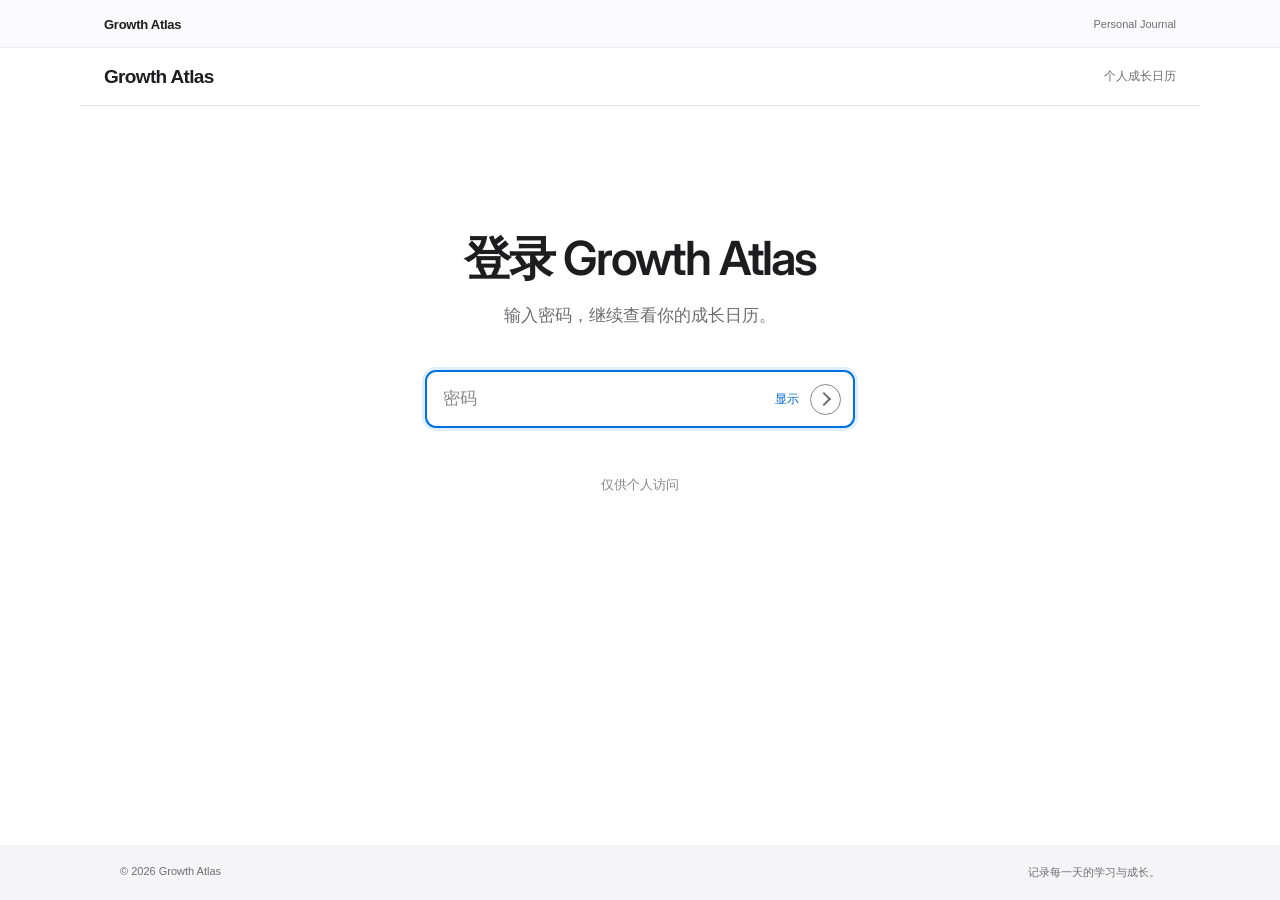
==== commit 2bbb69a1: "Update Growth Atlas access password digest in calendar.html" ====
--- a/calendar.html
+++ b/calendar.html
@@ -3,12 +3,15 @@
 <head>
 <script>
 /* Visual navigation gate only: GitHub Pages remains public, and repository contents are not encrypted. */
-(function(){try{if(sessionStorage.getItem('growthAtlasGate')!== '3f55f98f2811bb4a04f81c5dff5974bf2f50a86e8c1baba782991a0f6e214bde')location.replace('./index.html')}catch(e){location.replace('./index.html')}})();
+(function(){try{if(sessionStorage.getItem('growthAtlasGate')!== 'b8f85a901bd8f23020f681f4c160dc1c2487f49b58f9d4b0bd22fbe3a126704a')location.replace('./index.html')}catch(e){location.replace('./index.html')}})();
 </script>
 <meta charset="UTF-8"/>
 <meta name="viewport" content="width=device-width,initial-scale=1"/>
 <meta name="color-scheme" content="light"/>
 <title>Growth Atlas · 学科学习与成长投入</title>
+<link rel="preconnect" href="https://fonts.googleapis.com">
+<link rel="preconnect" href="https://fonts.gstatic.com" crossorigin>
+<link href="https://fonts.googleapis.com/css2?family=Inter:wght@400;500;600;700&display=swap" rel="stylesheet">
 <style>
 :root{--bg:#f6f5f0;--card:#fffefa;--ink:#20343c;--nav:#22383e;--muted:#79868a;--stroke:#e6e8e2;--accent:#3b736d;--accent-soft:#e4efea;--gold:#b58c48;--shadow:0 11px 45px rgba(33,54,59,.05);--study:#4774ab;--research:#885c9a;--build:#3b8277;--club:#ad784a;--personal:#ab6876}
 *{box-sizing:border-box}html{scroll-behavior:smooth}body{margin:0;background:var(--bg);color:var(--ink);font:14px/1.55 -apple-system,BlinkMacSystemFont,'Segoe UI','PingFang SC','Microsoft YaHei',sans-serif}button,input,textarea,select{font:inherit}button{cursor:pointer}button:disabled{opacity:.5;cursor:not-allowed}button:focus-visible,input:focus-visible,textarea:focus-visible,select:focus-visible{outline:3px solid #80a7a0;outline-offset:2px}h1,h2,h3,p{margin:0}h1,h2{letter-spacing:-.035em}.shell{display:grid;grid-template-columns:250px minmax(0,1fr);min-height:100vh}.sidebar{background:var(--nav);color:#f1f4ef;padding:35px 22px;position:sticky;top:0;height:100vh;display:flex;flex-direction:column;gap:28px}.brand{padding:4px 8px}.brand-mark{width:40px;height:40px;border:1px solid #93afaa;border-radius:11px;display:grid;place-items:center;font-family:Georgia,serif;font-size:28px;color:#d9e6d8;margin-bottom:18px}.eyebrow{font-size:10px;letter-spacing:.2em;font-weight:700;text-transform:uppercase;color:#8ba69e}.brand h2{font-family:Georgia,'Songti SC',serif;font-weight:400;font-size:27px;line-height:1.1;margin:7px 0}.brand p{font-size:11px;color:#a5b9b3;margin-top:6px;letter-spacing:.08em}.side-menu{display:grid;gap:7px}.navbtn{width:100%;display:flex;gap:12px;align-items:center;text-align:left;background:transparent;color:#afc0bb;border:0;border-radius:11px;padding:11px 13px}.navbtn.active,.navbtn:hover{background:#39565a;color:white}.navbtn .glyph{font-size:17px;width:24px;text-align:center}.side-caption{font-size:10px;color:#8ca5a0;letter-spacing:.16em;text-transform:uppercase;padding:0 12px;margin-bottom:8px}.legend{display:grid;gap:14px;padding:0 10px}.leg{display:flex;align-items:center;gap:10px;color:#d4e1dc;font-size:12px}.dot{width:8px;height:8px;display:inline-block;border-radius:100%;flex-shrink:0}.sidebar-bottom{margin-top:auto;border-top:1px solid #496267;padding:20px 8px 4px}.sidebar-bottom strong{font-size:12px;font-weight:600}.sidebar-bottom p{font-size:11px;color:#aac0b9;margin:8px 0 0;line-height:1.7}.content{padding:33px clamp(22px,4vw,64px) 55px;min-width:0;max-width:1840px}.topline{display:flex;justify-content:space-between;align-items:center;margin-bottom:22px;gap:14px}.topline .kicker{letter-spacing:.18em;text-transform:uppercase;font-size:10px;font-weight:700;color:#789188}.date-small{font-size:12px;color:#8a9895}.hero{background:linear-gradient(115deg,#243d40,#30535a 77%,#3b6668);border-radius:20px;color:white;padding:32px 40px;position:relative;overflow:hidden;display:flex;min-height:204px;align-items:center;justify-content:space-between}.hero:before,.hero:after{content:"";position:absolute;border:1px solid rgba(217,236,229,.17);border-radius:100%;height:250px;width:250px;right:-6px;top:-50px}.hero:after{height:170px;width:170px;right:35px;top:-11px}.hero h1{font-family:Georgia,'Songti SC',serif;font-size:clamp(27px,3.6vw,44px);font-weight:400;max-width:610px;margin:6px 0 9px}.hero p{color:#c6d9d5;font-size:13px;max-width:560px}.hero small{color:#acc7c1;font-size:11px;letter-spacing:.11em}.hero .orb{position:relative;font-family:Georgia,serif;font-size:68px;color:#d6e6da;padding-right:53px;opacity:.9}.metrics{display:grid;grid-template-columns:repeat(4,minmax(0,1fr));gap:14px;margin:20px 0 28px}.metric{background:var(--card);border:1px solid var(--stroke);border-radius:13px;padding:17px 20px;box-shadow:var(--shadow)}.metric .value{font-family:Georgia,serif;font-size:28px;color:#24444b;line-height:1.15}.metric label{display:block;color:#82928f;font-size:11px;margin-top:5px}.section-head{display:flex;align-items:end;justify-content:space-between;gap:10px;margin-bottom:15px}.section-head h2{font-family:Georgia,'Songti SC',serif;font-weight:500;font-size:27px}.section-head .muted{font-size:12px;color:#869490}.toolbar{background:var(--card);border:1px solid var(--stroke);border-radius:12px;padding:12px 15px;margin-bottom:15px;display:flex;flex-wrap:wrap;justify-content:space-between;align-items:center;gap:11px}.month-control{display:flex;align-items:center;gap:11px}.month-name{font-family:Georgia,serif;font-size:19px;font-weight:500;min-width:145px;text-align:center}.small-btn{background:#f7f8f4;border:1px solid var(--stroke);color:var(--ink);border-radius:8px;padding:7px 10px;font-weight:600}.small-btn:hover{background:#ebf2ed}.primary{border:0;background:var(--accent);color:white;border-radius:9px;padding:10px 14px;font-weight:650}.primary:hover{background:#305c56}.toolbar-actions{display:flex;gap:7px;align-items:center;flex-wrap:wrap}.searchbox{background:#f8f8f4;border:1px solid var(--stroke);padding:9px 12px;border-radius:8px;width:200px;color:var(--ink)}.filterbar{display:flex;gap:8px;flex-wrap:wrap;margin-bottom:17px}.chip{border:1px solid var(--stroke);background:var(--card);border-radius:30px;padding:6px 12px;color:#657979;font-size:12px;transition:.15s}.chip.active{background:#26474a;border-color:#26474a;color:white}.chip:hover{border-color:#91aaa3}.main-grid{display:grid;grid-template-columns:minmax(0,1fr) 316px;gap:18px;align-items:start}.calendar-wrap{background:var(--card);border-radius:15px;border:1px solid var(--stroke);overflow:hidden;box-shadow:var(--shadow)}.week-head{display:grid;grid-template-columns:repeat(7,minmax(0,1fr));border-bottom:1px solid var(--stroke);background:#f9faf6}.week-head div{padding:13px 0;text-align:center;color:#8b9b96;font-size:11px;font-weight:700}.calendar{display:grid;grid-template-columns:repeat(7,minmax(0,1fr))}.day{padding:10px 10px 8px;min-height:122px;background:var(--card);border:0;border-right:1px solid #eceee8;border-bottom:1px solid #eceee8;text-align:left;display:flex;flex-direction:column;gap:6px;min-width:0;position:relative;color:var(--ink);transition:background .15s}.day:nth-child(7n){border-right:0}.day:hover{background:#f4f9f6}.day.selected{background:#e9f3ed;box-shadow:inset 0 0 0 2px #60887b;z-index:1}.day.outside{background:#fbfbf9;color:#b7c0be}.day.today .num{background:#365f5d;color:white}.day .num{font-family:Georgia,serif;font-size:16px;width:25px;height:25px;display:grid;place-items:center;border-radius:50%}.daytag{font-size:10px;padding:3px 5px;border-radius:5px;white-space:nowrap;overflow:hidden;text-overflow:ellipsis;display:block;line-height:1.4;min-width:0}.daytag.study{background:#e8effb;color:#426d9c}.daytag.research{background:#f1eaf4;color:#80578f}.daytag.build{background:#e6f3ef;color:#397769}.daytag.club{background:#f8eee4;color:#a06f46}.daytag.personal{background:#f9edf0;color:#a05e6a}.plus{font-size:10px;color:#8d9a98;align-self:flex-end;margin-top:auto}.emptyHint{font-size:9px;color:#b8c3be;margin-top:7px}.detail{background:var(--card);border:1px solid var(--stroke);border-radius:15px;box-shadow:var(--shadow);padding:20px;min-height:500px;position:sticky;top:22px}.detail-top{display:flex;justify-content:space-between;align-items:start;gap:10px}.detail h3{font-family:Georgia,'Songti SC',serif;font-weight:500;font-size:21px;line-height:1.4}.detail .subtitle{font-size:11px;color:#94a29f;margin:4px 0 18px}.entry{border-left:3px solid var(--build);padding:9px 0 12px 13px;margin:0 0 14px;border-bottom:1px solid #edf0eb}.entry.study{border-left-color:var(--study)}.entry.research{border-left-color:var(--research)}.entry.build{border-left-color:var(--build)}.entry.club{border-left-color:var(--club)}.entry.personal{border-left-color:var(--personal)}.entry label{font-size:10px;color:#849793;letter-spacing:.02em}.entry strong{display:block;font-size:13px;font-weight:650;margin:3px 0}.entry p{font-size:12px;color:#7f8a8a;white-space:pre-line}.entry .entry-actions{display:flex;gap:10px;margin-top:9px}.textbtn{border:0;background:transparent;color:#81928c;font-size:11px;padding:0}.textbtn:hover{color:#22554f}.empty-day{padding:34px 8px;text-align:center;color:#8e9a95;font-size:12px;line-height:1.7}.add-day{width:100%;background:#f1f6f1;border:1px dashed #a6beb3;color:#427168;border-radius:9px;padding:11px;margin-top:8px;font-weight:600}.pane{display:none}.pane.active{display:block}.timeline{background:var(--card);border:1px solid var(--stroke);border-radius:15px;padding:22px}.timeline-day{display:grid;grid-template-columns:100px 1fr;gap:14px;border-bottom:1px solid #ecefea;padding:14px 0}.timeline-date{font-family:Georgia,serif;font-size:16px}.timeline-items{display:flex;flex-wrap:wrap;gap:7px}.timeline-pill{background:#f5f7f4;border-radius:7px;padding:7px 10px;font-size:12px;border-left:3px solid #567}.timeline-pill small{display:block;font-size:10px;color:#87948e}.insights{display:grid;grid-template-columns:1fr 1fr;gap:16px}.insight-card{border:1px solid var(--stroke);border-radius:15px;background:var(--card);padding:25px;min-height:300px}.insight-card h3{font-family:Georgia,'Songti SC',serif;font-size:20px;font-weight:500;margin-bottom:20px}.bar-row{display:grid;grid-template-columns:110px 1fr 33px;gap:12px;align-items:center;margin:12px 0;font-size:12px}.bar-track{height:8px;background:#edf0eb;border-radius:12px;overflow:hidden}.bar-fill{height:100%;border-radius:12px}.weekReview{border:1px solid var(--stroke);border-radius:15px;background:var(--card);padding:25px}.weekReview h3{font-family:Georgia,serif;font-size:23px;font-weight:400;margin-bottom:8px}.weekReview .review-summary{color:#637a74;font-size:13px;margin:14px 0}.weekReview .review-day{padding:10px 0;border-bottom:1px solid #eceeeb}.weekReview .review-day strong{font-size:12px}.weekReview .review-day span{font-size:12px;color:#81918a}.utilities{border-top:1px solid var(--stroke);padding-top:23px;margin-top:27px;display:grid;grid-template-columns:1fr 1fr;gap:16px}.utility{border:1px solid var(--stroke);border-radius:15px;background:var(--card);padding:20px}.utility h3{font-family:Georgia,'Songti SC',serif;font-weight:500;font-size:19px}.utility p{font-size:12px;color:#788b86;margin:7px 0 14px}.utility .btnrow{display:flex;gap:8px;flex-wrap:wrap}.status{display:flex;gap:7px;align-items:center;color:#7b9088;font-size:11px}.footer{margin-top:27px;font-size:11px;color:#97a39d;display:flex;justify-content:space-between;gap:12px}.dialog-backdrop{position:fixed;inset:0;background:rgba(23,39,43,.45);z-index:30;display:none;align-items:center;justify-content:center;padding:15px}.dialog-backdrop.open{display:flex}.dialog{width:min(560px,100%);max-height:92vh;overflow:auto;background:#fffefa;border-radius:18px;padding:26px;box-shadow:0 20px 80px rgba(10,35,36,.25)}.dialog h3{font-family:Georgia,'Songti SC',serif;font-size:25px;font-weight:400;margin:0 0 16px}.form-grid{display:grid;grid-template-columns:1fr 1fr;gap:13px}.form-item{display:grid;gap:5px;font-size:12px;font-weight:600;color:#667b76;margin-bottom:12px}.form-item.full{grid-column:1/-1}.form-item input,.form-item select,.form-item textarea{border:1px solid #dbe3db;border-radius:8px;padding:9px 11px;background:white;color:var(--ink);width:100%}.dialog .actions{display:flex;justify-content:flex-end;gap:8px;margin-top:16px}.help{font-size:12px;color:#74867e;line-height:1.8;margin:9px 0}.code-example{background:#f2f5f1;border:1px solid #e2e8df;padding:12px;border-radius:9px;font:11px/1.6 ui-monospace,monospace;color:#485f57;white-space:pre-wrap;overflow-wrap:anywhere}.toast{position:fixed;bottom:22px;right:24px;background:#264841;color:white;padding:12px 17px;border-radius:10px;box-shadow:0 9px 26px #1b3c3540;z-index:40;max-width:350px;font-size:13px;display:none}.toast.show{display:block}.mobile-note{display:none}
@@ -397,7 +400,7 @@
   <div class="utility"><h3>每日增量更新与备份</h3><p>支持直接新增、修改记录，自动保存到当前浏览器。每日回顾里的 JSON 可以一键合并；建议定期导出备份。</p><div class="btnrow"><button class="primary" id="importBtn">导入每日更新</button><button class="small-btn" id="exportBtn">导出全部 JSON</button><button class="small-btn" id="importFileBtn">从文件恢复</button><input type="file" id="filePicker" accept=".json,application/json" hidden/></div></div>
   <div class="utility"><h3>在线更新源（可选）</h3><p>填写可公开读取、支持跨域访问的 JSON 地址后，日历打开时会主动拉取新增记录。发布此 HTML 本身并不会自动建立数据源。</p><div class="btnrow"><input id="feedUrl" class="searchbox" style="flex:1;min-width:165px" placeholder="https://…/updates.json" aria-label="更新源 URL"/><button class="small-btn" id="saveFeed">保存地址</button><button class="small-btn" id="syncFeed">立即同步</button></div><p class="status" id="syncStatus" style="margin-bottom:0">● 尚未连接在线更新源</p></div>
  </div>
- <footer class="footer"><span>GROWTH ATLAS · 本地优先 · 不依赖外部 CDN · 自动保存编辑</span><span>历史记录：ChatGPT 对话及 Codex 摘要，具体完成状态未经逐项核验。</span></footer>
+ <footer class="footer"><span>GROWTH ATLAS · 本地优先 · 自动保存编辑</span><span>历史记录：ChatGPT 对话及 Codex 摘要，具体完成状态未经逐项核验。</span></footer>
 </main></div>
 <div class="dialog-backdrop" id="editorBackdrop" role="presentation"><div class="dialog" role="dialog" aria-modal="true" aria-labelledby="editorTitle"><h3 id="editorTitle">新增成长记录</h3><div class="form-grid"><label class="form-item">日期<input type="date" id="entryDate"/></label><label class="form-item">活动类别<select id="entryCategory"><option value="study">课程与学科</option><option value="research">科研与竞赛</option><option value="build">工程与 Codex</option><option value="club">天文社与组织</option><option value="personal">生活与发展</option></select></label><label class="form-item full" id="studyDomainWrap">学习学科<select id="studyDomainSelect"><option>算法与编程</option><option>概率统计</option><option>离散数学</option><option>数字逻辑与电路</option><option>演化计算</option><option>AI/HPC</option><option>数学建模</option><option>金融数学</option><option>科研写作</option><option>系统工程</option><option>AI Agent 与工具</option></select></label><label class="form-item full field-hidden" id="entryDomainWrap">项目 / 活动方向<input id="entryDomain" placeholder="例如：APAC26 / 天文社 / DDL Reminder"/></label><label class="form-item full" id="entryMinutesWrap">学习时长（可选，分钟）<input id="entryMinutes" inputmode="numeric" type="number" min="0" max="1440" step="5" placeholder="不知道就留空；不会虚构过去的学时"/></label><label class="form-item full">今天做了什么？<input id="entryTitle" maxlength="250" required placeholder="用一句话概括活动"/></label><label class="form-item full">补充说明（可选）<textarea id="entryDetail" rows="4" placeholder="具体进展、发现、遇到的问题、下一步……"></textarea></label><label class="form-item">进展状态<select id="entryStatus"><option>记录</option><option>进行中</option><option>已完成</option><option>提出 / 计划</option></select></label><label class="form-item">记录来源<input id="entrySource" value="手动记录"/></label></div><div class="actions"><button class="small-btn" id="editorCancel">取消</button><button class="primary" id="editorSave">保存记录</button></div></div></div>
 <div class="dialog-backdrop" id="importBackdrop" role="presentation"><div class="dialog" role="dialog" aria-modal="true" aria-labelledby="importTitle"><h3 id="importTitle">导入每日更新</h3><p class="help">粘贴每日自动回顾中的 JSON。支持单日对象、日期数组，或者包含 <code>entries</code> 的完整备份。相同日期和同名活动会自动去重。学习类事件请使用 domain 填写具体学科。可选填 minutes（分钟）记录真实学习时间。</p><div class="code-example">{"date":"2026-10-11","events":[{"category":"study","domain":"概率统计","title":"学习联合分布","detail":"推导边缘分布","status":"记录","source":"ChatGPT"}]}</div><label class="form-item" style="margin-top:16px">JSON 数据<textarea id="importText" rows="8" placeholder="在此粘贴 JSON 数据"></textarea></label><div class="actions"><button class="small-btn" id="importCancel">取消</button><button class="primary" id="importSave">合并到日历</button></div></div></div>
